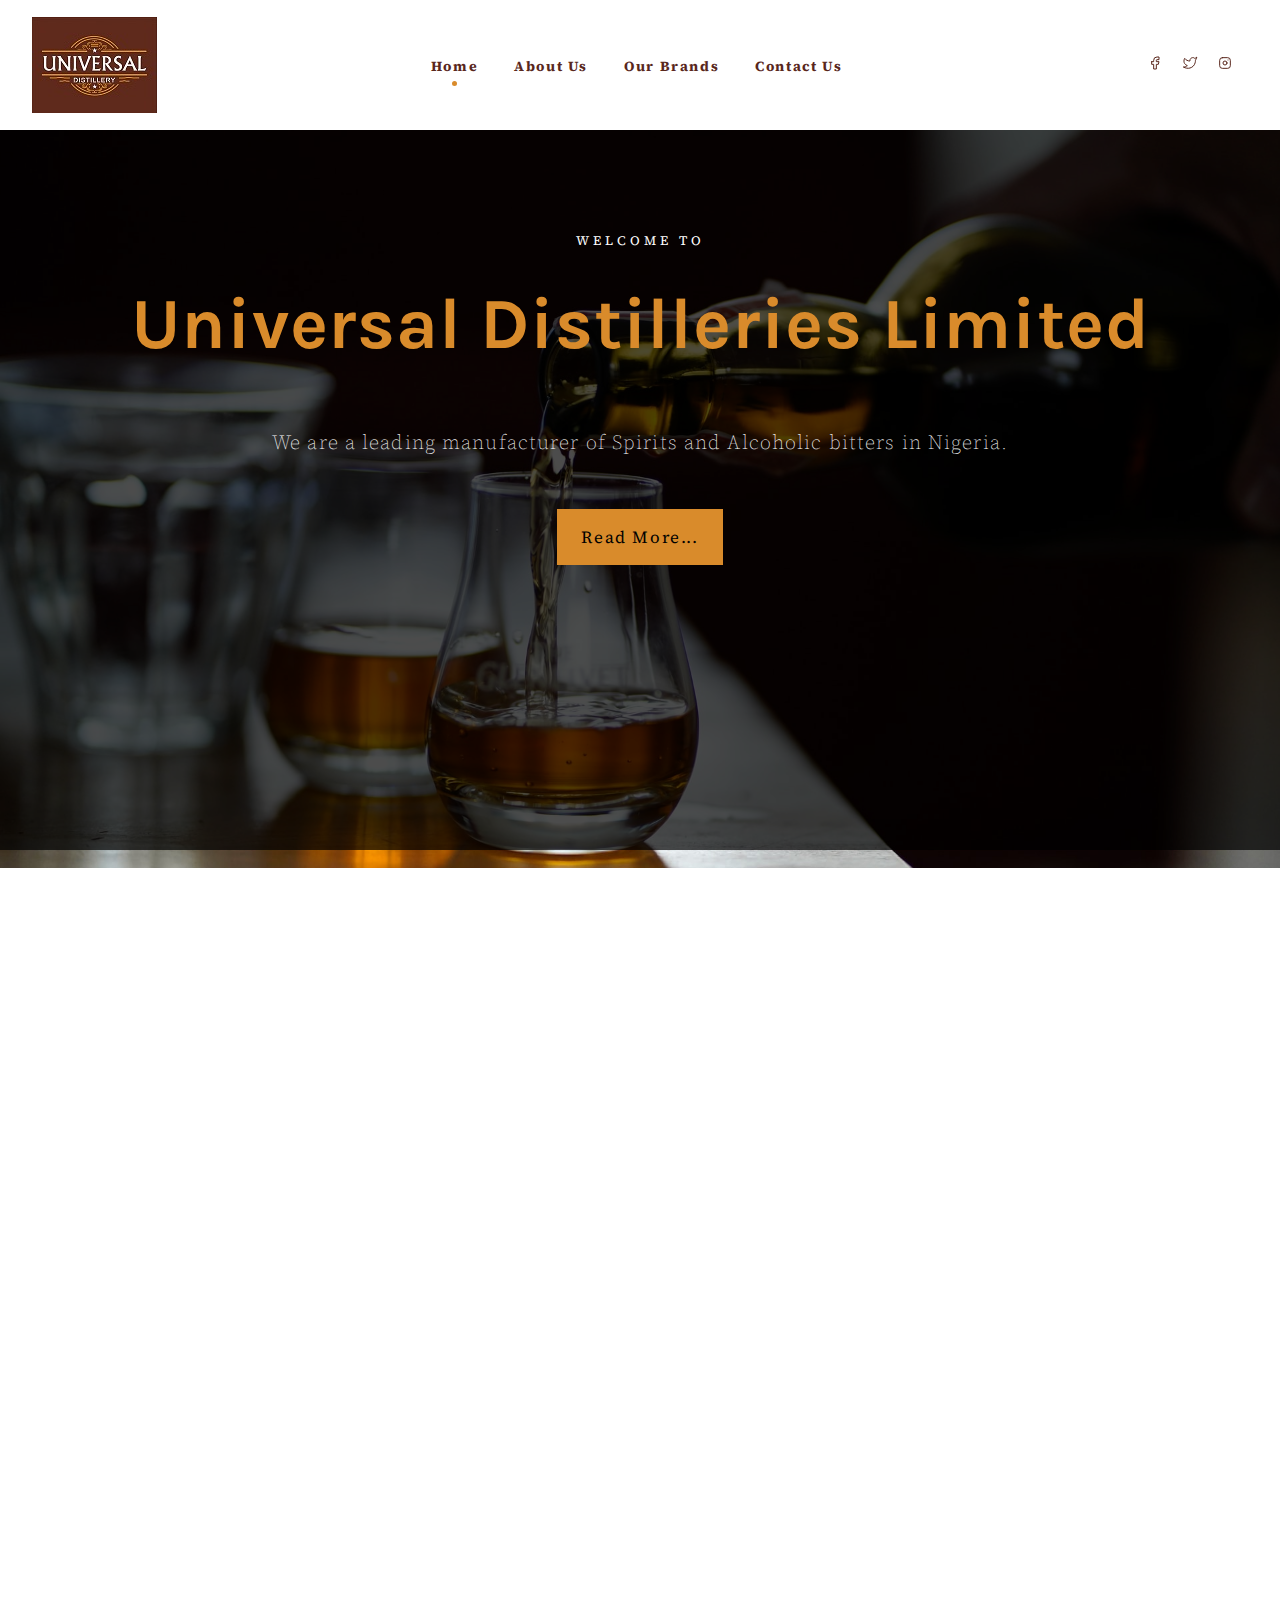
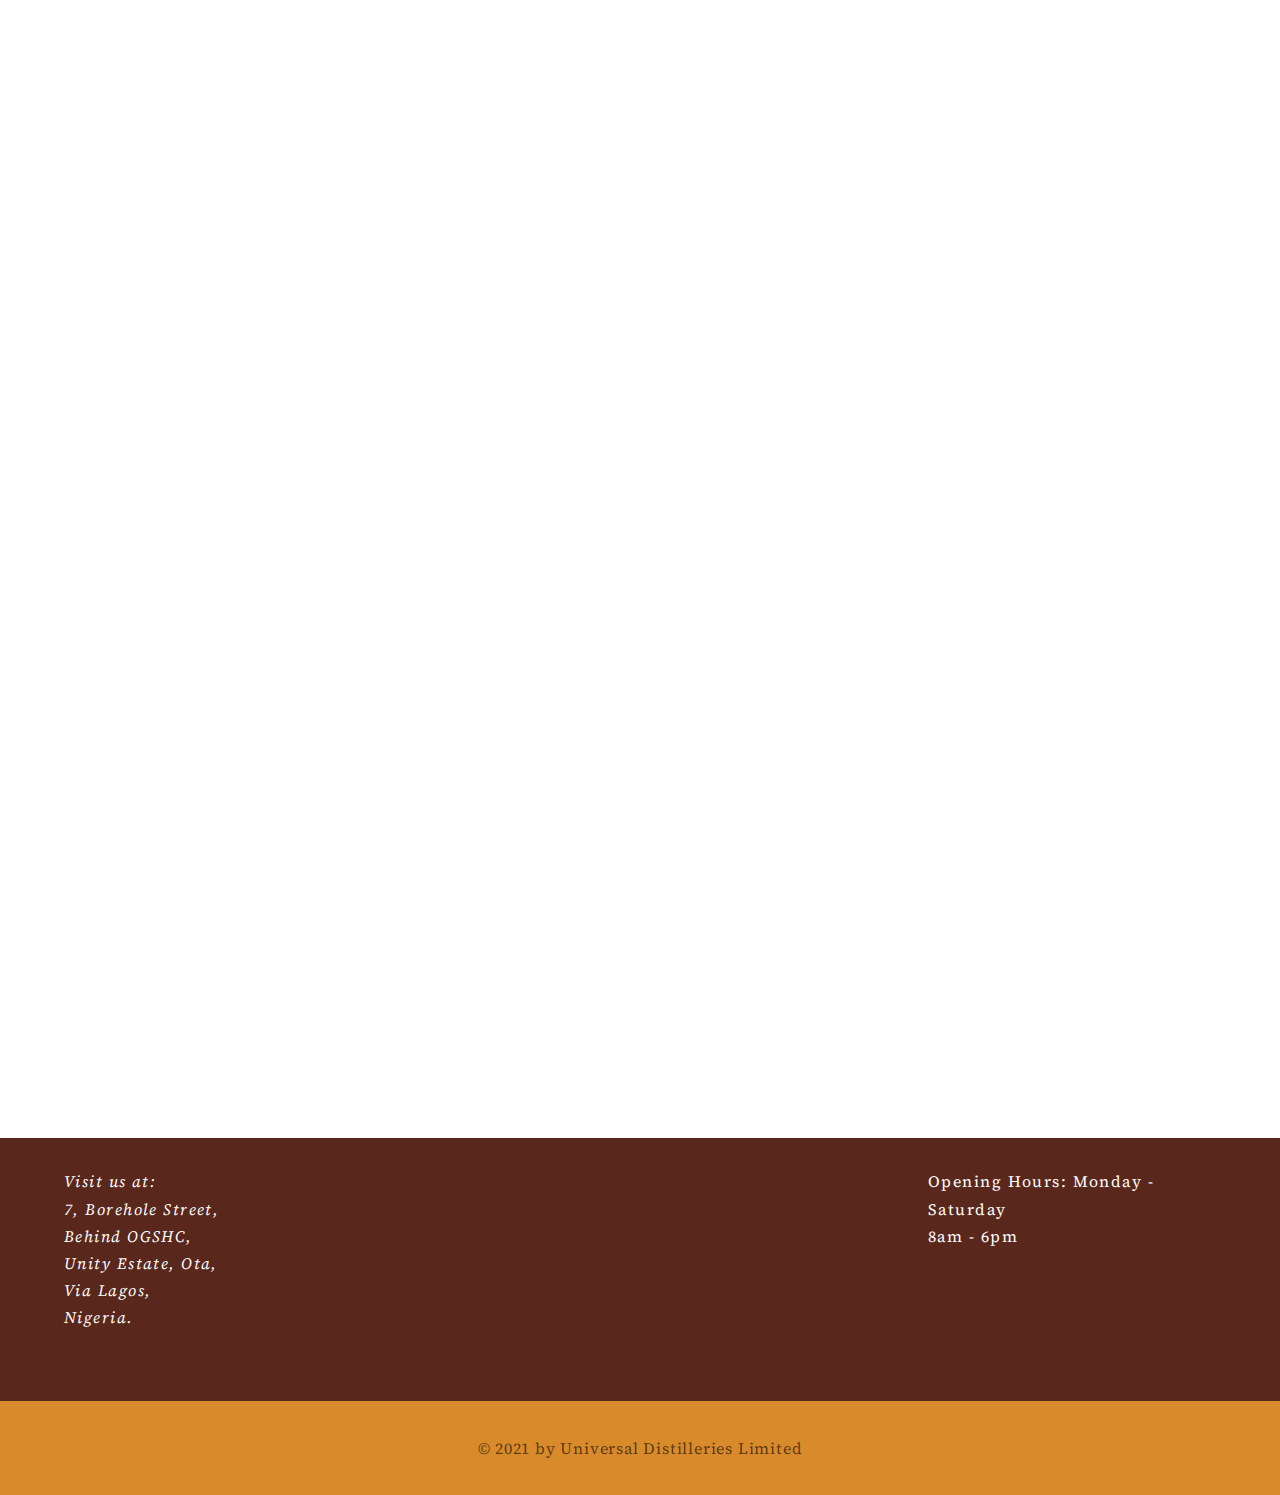
==== index.html @ ff4f5e4e "another commit" ====
<html lang="en">
<head>
	<meta charset="UTF-8">
	<meta name="viewport" content="width=device-width, maximum-scale=1.0">
	<title>Universal Distilleries</title>
	<link rel="icon" href="images/favicon.png" type="image/icon type">
	<link rel="stylesheet" href="https://unpkg.com/aos@next/dist/aos.css" />
	<link rel="stylesheet" href="css/styles.css">
</head>

<body>

	<header class="header">
    	<div class="cover">
    	</div>
   		<nav>
      
	      <a href="index.html" class="logo">
	        <img src="images/logo.jpeg" class="logo-img">
	      </a>

      
	      <div class="header-links">
	        <a href="index.html" class="current-page">Home</a>
	        <a href="about-us.html">About Us</a>
	        <a href="our-brands.html">Our Brands</a>
	        <a href="contact-us.html">Contact Us</a>
	      </div>

      <div class="social">
      	<a href="https://web.facebook.com/Universaldistill" class="social-link" target="_blank">
      		<svg xmlns="http://www.w3.org/2000/svg" class="icon icon-tabler icon-tabler-brand-facebook social-icon" width="16" height="16" viewBox="0 0 24 24" stroke-width="1.5" stroke="#59271c" fill="none" stroke-linecap="round" stroke-linejoin="round">
		  <path stroke="none" d="M0 0h24v24H0z" fill="none"/>
		  <path d="M7 10v4h3v7h4v-7h3l1 -4h-4v-2a1 1 0 0 1 1 -1h3v-4h-3a5 5 0 0 0 -5 5v2h-3" />
			</svg>
      	</a>
      	<a href="" class="social-link">
      		<svg xmlns="http://www.w3.org/2000/svg" class="icon icon-tabler icon-tabler-brand-twitter" width="16" height="16" viewBox="0 0 24 24" stroke-width="1.5" stroke="#59271c" fill="none" stroke-linecap="round" stroke-linejoin="round">
			  <path stroke="none" d="M0 0h24v24H0z" fill="none"/>
			  <path d="M22 4.01c-1 .49 -1.98 .689 -3 .99c-1.121 -1.265 -2.783 -1.335 -4.38 -.737s-2.643 2.06 -2.62 3.737v1c-3.245 .083 -6.135 -1.395 -8 -4c0 0 -4.182 7.433 4 11c-1.872 1.247 -3.739 2.088 -6 2c3.308 1.803 6.913 2.423 10.034 1.517c3.58 -1.04 6.522 -3.723 7.651 -7.742a13.84 13.84 0 0 0 .497 -3.753c-.002 -.249 1.51 -2.772 1.818 -4.013z" />
			</svg>
      	</a>
      	<a href="" class="social-link">
      		<svg xmlns="http://www.w3.org/2000/svg" class="icon icon-tabler icon-tabler-brand-instagram" width="16" height="16" viewBox="0 0 24 24" stroke-width="1.5" stroke="#59271c" fill="none" stroke-linecap="round" stroke-linejoin="round">
			  <path stroke="none" d="M0 0h24v24H0z" fill="none"/>
			  <rect x="4" y="4" width="16" height="16" rx="4" />
			  <circle cx="12" cy="12" r="3" />
			  <line x1="16.5" y1="7.5" x2="16.5" y2="7.501" />
			</svg>
      	</a>
      	<a href="" class="social-link"></a>
      </div>

      <div class="menu">
        <div class="hamburger"></div>
      </div>
  
   		 </nav>


   	 <div class="mobile-menu">
        <a href="index.html" class="mobile-links">Home</a>
        <a href="about-us.html" class="mobile-links">About Us</a>
        <a href="our-brands.html" class="mobile-links">Our Brands</a>
        <a href="contact-us.html" class="mobile-links">Contact Us</a>
    	</div>
 	</header>

	<main class="hero" data-aos="zoom-in" data-aos-offset="0" data-aos-duration="1200">
		<div class="hero-overlay">
			<p class="welcome">Welcome to</p>
			<h2 class="hero-title">Universal Distilleries Limited</h2>
			<h1 class="hero-subtitle">We are a leading manufacturer of Spirits and Alcoholic bitters in Nigeria.</h1>
			<a href="about-us.html" class=""><button class="hero-button">Read More...</button></a>

			<Div class="scroll-down" style="width: 1.5em; height: 1.5em; background-color: transparent; z-index: 80; 
            bottom: 25px; position: absolute; border-width: 0 0.25em 0.25em 0; border-style: solid; border-color: #d98b2b; animation: scrolldown 1.5s ease-in-out infinite 0.15s;">
            	
            </Div>
		</div>
	</main>


	<section class="about" data-aos="fade-up">
		<p class="about-title">About Us</p>
		<div class="about-wrapper container">
			<div class="about-image-container">
			</div>
			<div class="about-info-container">
				<p class="about-info">
					Lorem ipsum, dolor sit amet consectetur, adipisicing elit. Delectus iure numquam reiciendis adipisci repudiandae laborum blanditiis doloribus assumenda eligendi earum ea, voluptas reprehenderit ex, fugit culpa dolores cum tempore rerum!
				</p>

				<p class="about-info">
					Lorem ipsum dolor sit amet consectetur, adipisicing, elit. Facere, libero adipisci eos quod suscipit neque atque aperiam, culpa, modi laborum voluptas, eaque est dolore temporibus dolores a assumenda eligendi excepturi.
				</p>
				
			</div>
		</div>
	</section>

	<section class="products" data-aos="fade-up">
		<p class="products-title">Products and Services</p>
		<div class="product-grid container">

			<div class="grid-item">
				<div class="grid-item-image-container rafaela">
					
				</div>
				<div class="grid-item-info">
					<h3 class="product-name">Rafaela Gin</h3>
					<h4 class="product-description">
						This premium extra dry gin is an exquisite blend of well-researched flavouring ingredients. It leaves you with a taste that keeps you begging for more.
					</h4>
					<a href="our-brands.html#rafaela-card" class="view-product-link" onclick="openRafaela()">
						<button class="product-button" >Read More
							<svg xmlns="http://www.w3.org/2000/svg" class="icon icon-tabler icon-tabler-arrow-narrow-right" width="12" height="12" viewBox="0 0 24 24" stroke-width="1" stroke="#000000" fill="none" stroke-linecap="round" stroke-linejoin="round">
							 <path stroke="none" d="M0 0h24v24H0z" fill="none"/>
							 <line x1="5" y1="12" x2="19" y2="12" />
							 <line x1="15" y1="16" x2="19" y2="12" />
							 <line x1="15" y1="8" x2="19" y2="12" />
							</svg>
						</button>
					</a>
				</div>
			</div>

			<div class="grid-item">
				<div class="grid-item-image-container nice">
					
				</div>
				<div class="grid-item-info">
					<h3 class="product-name">Formular 5 Bitters</h3>
					<h4 class="product-description">Formular 5 Bitters is a rare blend of 100% herbs extract, alcohol and dimeralized water. Our customers say it leaves them with a taste that is second to none.</h4>
					<a href="our-brands.html#formular-five-card" class="view-product-link">
						<button class="product-button">
							Read More<svg xmlns="http://www.w3.org/2000/svg" class="icon icon-tabler icon-tabler-arrow-narrow-right" width="12" height="12" viewBox="0 0 24 24" stroke-width="1" stroke="#000000" fill="none" stroke-linecap="round" stroke-linejoin="round">
							 <path stroke="none" d="M0 0h24v24H0z" fill="none"/>
							 <line x1="5" y1="12" x2="19" y2="12" />
							 <line x1="15" y1="16" x2="19" y2="12" />
							  <line x1="15" y1="8" x2="19" y2="12" />
							</svg>
						</button>
					</a>
				</div>
			</div>

			<div class="grid-item">
				<div class="grid-item-image-container pointe">
				</div>
				<div class="grid-item-info">
					<h3 class="product-name">Point&eacute; Gin</h3>
					<h4 class="product-description">This premium extra dry gin is an exquisite blend of well-researched flavouring ingredients. It leaves you with a taste that keeps you begging for more.</h4>
					<a href="our-brands.html#pointe-card" class="view-product-link">
						<button class="product-button">
							Read More <svg xmlns="http://www.w3.org/2000/svg" class="icon icon-tabler icon-tabler-arrow-narrow-right" width="12" height="12" viewBox="0 0 24 24" stroke-width="1" stroke="#000000" fill="none" stroke-linecap="round" stroke-linejoin="round">
							 <path stroke="none" d="M0 0h24v24H0z" fill="none"/>
							 <line x1="5" y1="12" x2="19" y2="12" />
							 <line x1="15" y1="16" x2="19" y2="12" />
							 <line x1="15" y1="8" x2="19" y2="12" />
							</svg>
					</button>
					</a>
				</div>
			</div>

			<div class="grid-item">
				<div class="grid-item-image-container pet">
					
				</div>
				<div class="grid-item-info">
					<h3 class="product-name">PET Bottles</h3>
					<h4 class="product-description">
						This premium extra dry gin is an exquisite blend of well-researched flavouring ingredients. It leaves you with a taste that keeps you begging for more.
					</h4>
					<a href="our-brands.html#pet-card" class="view-product-link">
						<button class="product-button">
							Read More<svg xmlns="http://www.w3.org/2000/svg" class="icon icon-tabler icon-tabler-arrow-narrow-right" width="12" height="12" viewBox="0 0 24 24" stroke-width="1" stroke="#000000" fill="none" stroke-linecap="round" stroke-linejoin="round">
							  <path stroke="none" d="M0 0h24v24H0z" fill="none"/>
							  <line x1="5" y1="12" x2="19" y2="12" />
							  <line x1="15" y1="16" x2="19" y2="12" />
							  <line x1="15" y1="8" x2="19" y2="12" />
							</svg>
						</button>
					</a>
				</div>
			</div>

		</div>
	</section>

	<footer class="footer container">
		<address>
			Visit us at: <br>
			7, Borehole Street, <br>
			Behind OGSHC,<br>
			Unity Estate, Ota, <br>
			Via Lagos, <br>
			Nigeria.
		</address>

		<div class="time">
			<p class="opening-hours">Opening Hours: Monday - Saturday <br> 8am - 6pm</p>
		</div>
	</footer>

	<div class="copyright">
		<p>&copy; 2021 by Universal Distilleries Limited</p>
	</div>

	<svg xmlns="http://www.w3.org/2000/svg" onclick="topFunction()" id="myBtn" title="Go to top" class="icon icon-tabler  icon-tabler-arrow-up-circle top" width="44" height="44" viewBox="0 0 24 24" stroke-width="1.5" stroke="currentColor" fill="none" stroke-linecap="round" stroke-linejoin="round">
	  <path stroke="none" d="M0 0h24v24H0z" fill="none"/>
	  <circle cx="12" cy="12" r="9" />
	  <line x1="12" y1="8" x2="8" y2="12" />
	  <line x1="12" y1="8" x2="12" y2="16" />
	  <line x1="16" y1="12" x2="12" y2="8" />
	</svg>
	


	<script src="scripts/index.js"></script>
	<script src="https://unpkg.com/aos@next/dist/aos.js"></script>
  <script>
    AOS.init({
    	offset: 350,
    	duration: 800,
    	easing: "ease-in-out"
    });
  </script>
</body>
</html>
---- css/styles.css ----
@import url('https://fonts.googleapis.com/css2?family=Karla:wght@400;500;600;700&family=Source+Serif+Pro:wght@300;400&display=swap');

body{
	margin: 0;
	padding: 0;
	box-sizing: border-box;
	font-family: 'Source Serif Pro', serif;
	font-size: 16px;
}

html {
  scroll-behavior: smooth;
}

a{
	text-decoration: none;
}

img{
	display: block;
	width: 100%;
}

.container{
	width: 90%;
	margin: auto;
}

/** HEADER  **/

nav{
	background-color: hsl(0, 0%, 100%);
	padding: 1.0625rem 2rem;
	display: flex;
	justify-content: space-between;
	align-items: center;
	position: relative;
	font-family: 'Source Serif Pro', serif;
	top: 0;
	left: 0;
	right: 0;
}

.current-page{
	position: relative;
}

.current-page::after{
	content: '';
	position: absolute;
	width: 5px;
	height: 5px;
	background-color: #d98b2b;
	border-radius: 50%;
	left: 0;
	right: 0;
	bottom: 0;
	top: 0;
	margin: auto;
	transform: translateY(12px);
}

.social{
	display: none;
}

.social-link{
	margin-left: 0.9375rem;
	transition: all 300ms ease-in-out;
}

.social-link:hover{
	opacity: 0.7;
}

.social-icon:hover{
	transform: scale(1.05);
}

.menu{
	display: block;
}


.hamburger{
	width: 2.1666rem;
	height: 0.125rem;
	position: relative;
	margin: 0;
	background-color: #59271c;
	transition: 400ms ease-in-out;
}

.hamburger::before{
	content: "";
	width: 2.1666rem;
	height: 0.125rem;
	position: absolute;
	background-color: #59271c;
	transform: translateY(-0.4375rem);
	transition: 400ms ease-in-out;
}

.hamburger::after{
	content: "";
	width: 2.1666rem;
	height: 0.125rem;
	position: absolute;
	background-color: #59271c;
	transform: translateY(0.4375rem);
	transition: 400ms ease-in-out;
}

.header-links{
	display: none;
}

.cta-link{
	display: none;
}

.header-links a{
	font-size: 0.875rem;
	font-weight: 700;
	color:  #59271c;
	letter-spacing: 0.1rem;
	margin: 0 1rem;
	position: relative;
	padding-bottom: 0.625rem;
	transition: all 300ms ease-in-out;
}

.mobile-links{
	padding: 2.5rem 0;
	font-size: 0.875rem; 
	color: #59271c;
	letter-spacing: 0.08rem;
}


.header-links a:first-child{
	margin-left: 0;
}

.header-links a:hover {
	opacity: 0.7;
}


.header.open .hamburger{
	background-color: transparent;
}

.header.open .hamburger::before{
	transform: rotate(45deg);
	opacity: 1;
}

.header.open .hamburger::after{
	transform: rotate(-45deg);
	opacity: 1;
}

.cover{
	background-image: linear-gradient(#d98b2b, transparent);
	position:fixed;
	top: 0;
	left: 0;
	bottom: 0;
	right: 0;
	opacity: 0;
	visibility: hidden;
}

.mobile-menu{
	display: flex;
	flex-direction: column;
	align-items: center;
	justify-content: center;
	border-radius: 0.25rem;
	font-weight: 700;
	margin-top: 3.125rem;
	padding-top: 1.25rem;
	padding-bottom: 1.25rem;
	background-color: hsl(0, 0%, 100%);
	position: absolute;
	left: 1.5rem;
	right: 1.5rem;
	z-index: 100;
	visibility: hidden;
	height: 65vh;
	bottom: 3.125rem;
}

.show{
	visibility: hidden;
}


/*Hero Section*/
.hero{
	min-height: 80vh;
	background-image: url('../images/hero.jpg');
	background-position: center;
	background-size: cover;
	background-repeat: no-repeat;
}

.hero-overlay{
	min-height: 80vh;
	background-color: rgba(0,0,0,0.7);
	padding: 3.125rem 5% 1.975rem 5%;
	text-align: center;
}

.welcome{
	color: #ffffff;
	font-size: 0.8125rem;
	text-transform: uppercase;
	letter-spacing: 0.25rem;
	margin-top: 1.875rem;
}

.hero-title{
	color: #d98b2b;
	font-family: 'Karla', sans-serif;
	font-size: 2.8125rem;
	letter-spacing: 0.05rem;
	line-height: 1.4;
	margin: 1.5625rem 0 2.1875rem 0;
}

.hero-subtitle{
	color: #ffffff;
	font-size: 1.25rem;
	font-weight: 200;
	letter-spacing: 0.07rem;
	line-height: 1.7;
	margin-bottom: 0;
	margin: 3.125rem 0px 50px 0px;
}

.hero-button{
	border: none;
	padding: 1rem 1.5rem;
	color: #000000;
	background-color: #d98b2b;
	font-size: 1.0625rem;
	letter-spacing: 0.1rem;
	cursor: pointer;
	font-family: 'Source Serif Pro', serif;
	transition: all 400ms ease-in-out;
}

.hero-button:hover{
	border-radius: 1.5625rem;
}

.scroll-down{
  left: 47%;
  top: 99%;
  transform: translateY(0%) rotate(45deg);
  opacity: 0;
}


/*About Section*/

.about-title{
	text-align: center;
	position: relative;
	margin: 6.25rem 0 5rem 0;
	font-family: 'Karla', sans-serif;
	font-size: 2.1875rem;
	font-weight: 700;
	letter-spacing: 0.06rem;
	color: #59271c;
}

.about-title::after{
	content: '';
	position: absolute;
	left: 0;
	right: 0;
	top: 0;
	bottom: 0;
	width: 4.375rem;
	height: 0.3125rem;
	background-color: #d98b2b;
	transform: translateY(2.5rem);
	margin: auto;

}

.about-info-container{
	padding: 0 0 1.875rem 0px;
	line-height: 1.3rem;
}

.about-info{
	line-height: 1.6;
	font-size: 1.0625rem;
	text-align: justify;
	text-justify: inter-word;
	letter-spacing: 0.06rem;
	text-align: left;
}

/* Products and Services Section*/
.grid-item{
	margin-bottom: 3.125rem;
	cursor: pointer;
	transition: all 300ms ease-in-out;
}

.grid-item-image-container{
	height: 18.75rem;
}

.rafaela{
	background-image: url('../images/rafaela.jpg');
	background-position: top;
	background-repeat: no-repeat;
	background-size: cover;
}

.nice{
	background-image: url('../images/nice.jpg');
	background-position: top;
	background-repeat: no-repeat;
	background-size: cover;
}

.pointe{
	background-image: url('../images/pointe.jpg');
	background-position: top;
	background-repeat: no-repeat;
	background-size: cover;
}

.pet{
	background-image: url('../images/pet-bottle.jpg');
	background-position: top;
	background-repeat: no-repeat;
	background-size: cover;
}

.grid-item-info{
	border: 1px solid grey;
	padding: 1.375rem 1.375rem 2.5rem 1.375rem;
	border-radius: 0px 0px 0.3125rem 0.3125rem;
}

.products-title{
	text-align: center;
	position: relative;
	font-size: 0.625rem;
	margin: 2.5rem 0px 3.75rem 0px;
	font-family: 'Karla', sans-serif;
	font-size: 2.125rem;
	font-weight: 700;
	letter-spacing: 0.04rem;
	color: #59271c;
}

.products-title::after{
	content: '';
	position: absolute;
	left: 0;
	right: 0;
	top: 0;
	bottom: 0;
	width: 8.125rem;
	height: 5px;
	background-color: #d98b2b;
	transform: translateY(2.5rem);
	margin: auto;

}

.product-name{
	font-size: 1.9166rem;
	letter-spacing: 0.09rem;
	color: #59271c;
}

.product-description{
	font-weight: 400;
	text-align: justify;
	line-height: 2;
	letter-spacing: 0.05rem;
	margin-bottom: 1.875rem;
}

.product-button{
	background-color: #d98b2b;
	border: none;
	cursor: pointer;
	padding: 1rem 1.5rem;
	letter-spacing: 0.05rem;
	font-size: 1.0625rem;
	font-family: 'Source Serif Pro', serif;
	transition: all 400ms ease-in-out;
}

.product-button:hover{
	border-radius: 3.125rem;
}

/* Footer Section*/
.footer{
	background-color: #59271c;
	color: #ffffff;
	padding: 1.875rem 5% 1.875rem 5%;
}

address{
	line-height: 1.7;
	letter-spacing: 0.09rem;
	margin-bottom: 2.5rem;
}

.opening-hours{
	line-height: 1.7;
	letter-spacing: 0.09rem;
}

.copyright{
	padding: 1.25rem 5% 1.25rem 5%;
	text-align: center;
	background-color: #d98b2b;
	color: #00000099;
	letter-spacing: 0.05rem;
}


/* About Us Page*/

.about-us-container,
.our-brands-container{
	margin: 3.125rem 0px 6.25rem 0px;
}

.content{
	display: none;
	padding: 1.875rem 0px;
	width: 75%;
	margin: auto;
	line-height: 1.5;
	letter-spacing: 0.05rem;
	text-align: justify;
	transition: all 200ms ease-in-out;
}

.display-image{
	width: 75%;
	margin: auto;
}

.collapsible{
	display: block;
	border: none;
	outline: none;
	cursor: pointer;
	padding: 1.25rem;
	width: 75%;
	margin: auto;
	border-radius: 0.1875rem;
	background-color: #59271c;
	color: #ffffff;
	font-family: 'Karla', sans-serif;
	font-size: 1.1.25rem;
	letter-spacing: 0.08rem;
	margin-bottom: 0.1875rem;
	transition: all 200ms ease-in-out;
}

/* Our Brands page*/

.product-wrapper{
	display: flex;
	justify-content: space-between;
	align-items: flex-start;
}

.product-nav{
	background-color: #59271c;
	border-radius: 0.25rem;
	width: 25%;
	margin-bottom: 5rem;
}

.product-card-image{
	margin: auto;
}

.products-display{
	width: 65%;
	padding: 0 12.5rem 0 9.365rem;
}

.product-link{
	display: block;
	padding: 1.5625rem;
	color: #ffffff;
	border-bottom: 0.0625rem solid #ffffff;
	transition: all 400ms ease-in-out;
}

.product-link:hover{
	color: #d98b2b;
}

#pointe-card,
#formular-five-card,
#rafaela-big-card,
#nice-card,
#pet-card{
	display: none;
}

/*Contact Us Page*/
.contact-hero{
	background-image: url('../images/contact-hero.jpg');
	background-position: right;
	background-size: cover;
	height: 61vh;
	text-align: center;
}

.contact-us-overlay{
	height: 52vh;
	background-color: rgba(0,0,0,0.7);
	color: #ffffff;
	padding: 64px 0 0 0;
}

.contact-title{
	font-size: 3.75rem;
	margin-bottom: 1.25rem;
	letter-spacing: 0.05rem;
	color: #d98b2b;
}

.contact-subtitle{
	font-size: 1.125rem;
	letter-spacing: 0.06rem;
	line-height: 1.5;
}

.contact-grid-item{
	width: 70%;
	margin: auto;
	background-color: #59271c;
	border-radius: 0.375rem;
	color: #ffffff;
	text-align: center;
	line-height: 1.7;
	letter-spacing: 0.09rem;
	font-size: 1.125rem;
	padding: 1.875rem;
	margin-top: -6.25rem;
	margin-bottom: 2.5rem;
}

.grid-info{
	margin: 1.875rem 0.9375rem 1.875rem 0.9375rem;
	font-size: 1.1875rem;
}

.call-us{
	color: #d98b2b;
	text-decoration: underline;
	font-size: 1.1875rem;
}


/* Media Query*/
@media (min-width: 60rem){
	.header-links{
		display: block;
	}

	.social{
		display: block;
	}

	.menu{
		display: none;
	}

	.hero{
		min-height: 82vh;
	}

	.hero-overlay{
		min-height: 72vh;
		padding: 4.5rem 0px 0px 0px;
	}

	.hero-title{
		font-size: 4.5rem;
	}

	.scroll-down{
	  left: 49.1%;
	  top: 90%;
	  transform: translateY(0%) rotate(45deg);
	  opacity: 0;
	}

	.no-scroll{
	overflow-y: hidden;
	}

	.about-wrapper{
		width: 65%;
		margin: 6.25rem auto 6.875rem auto;
		display: grid;
		grid-template-columns: 1fr 1fr;
		grid-column-gap: 3.125rem;
		justify-content: center;
	}

	.about-image-container{
		height: 26.25rem;
		background-image: url('../images/about-us.jpg');
		background-position: 20%;
		background-repeat: no-repeat;
		background-size: cover;
	}

	.about-info-container{
		padding: 0;
	}

	.products{
		padding-bottom: 6.25rem;
	}
	.product-grid{
		margin-top: 6.875rem;
		display: grid;
		grid-template-columns: repeat(4,1fr);
		grid-template-rows: 1fr;
		grid-column-gap: 1.5625rem;
	}
	.grid-item{
		margin-bottom: 1.875rem;
	}
	footer{
		padding-top: 3.125rem;
		display: grid;
		grid-template-columns: 3fr 1fr;
		justify-content: center;
	}
	.opening-hours{
		margin-top: 0px;
	}
	.contact-grid-item{
		width: 30%;
		margin: auto;
		margin-top: -6.25rem;
		margin-bottom: 6.25rem;
	}
	.call-us:hover{
		opacity: 0.7;
	}
	.product-card-image{
		width: 37.5rem;
	}

}

@keyframes fade-in {
	from{
		visibility: hidden;
		opacity: 0;
	}

	to{
		visibility: visible;
		opacity: 1;
	}
}

@keyframes fade-out {
	from{
		visibility: visible;
		opacity: 1;
	}

	to{
		visibility: hidden;
		opacity: 0;
	}
}

#myBtn {
  display: none; 
  position: fixed; 
  bottom: 1.25rem; 
  right: 0px;
  z-index: 100; 
  cursor: pointer; 
}

#myBtn:hover {
 opacity: 0.8;
}

.fade-in{
	animation: fade-in 300ms forwards ease-in-out;
}

.fade-out{
	animation: fade-out 300ms forwards ease-in-out;
}

@keyframes scrolldown {
            0%{
                transform: translateY(20%) rotate(45deg);
                opacity: 0.7;
            }
            50%{
                transform: translateY(0%) rotate(45deg);
                opacity: 0.2;
            }
            100%{
                transform: translateY(20%) rotate(45deg);
                opacity: 0.7;
            }
        }
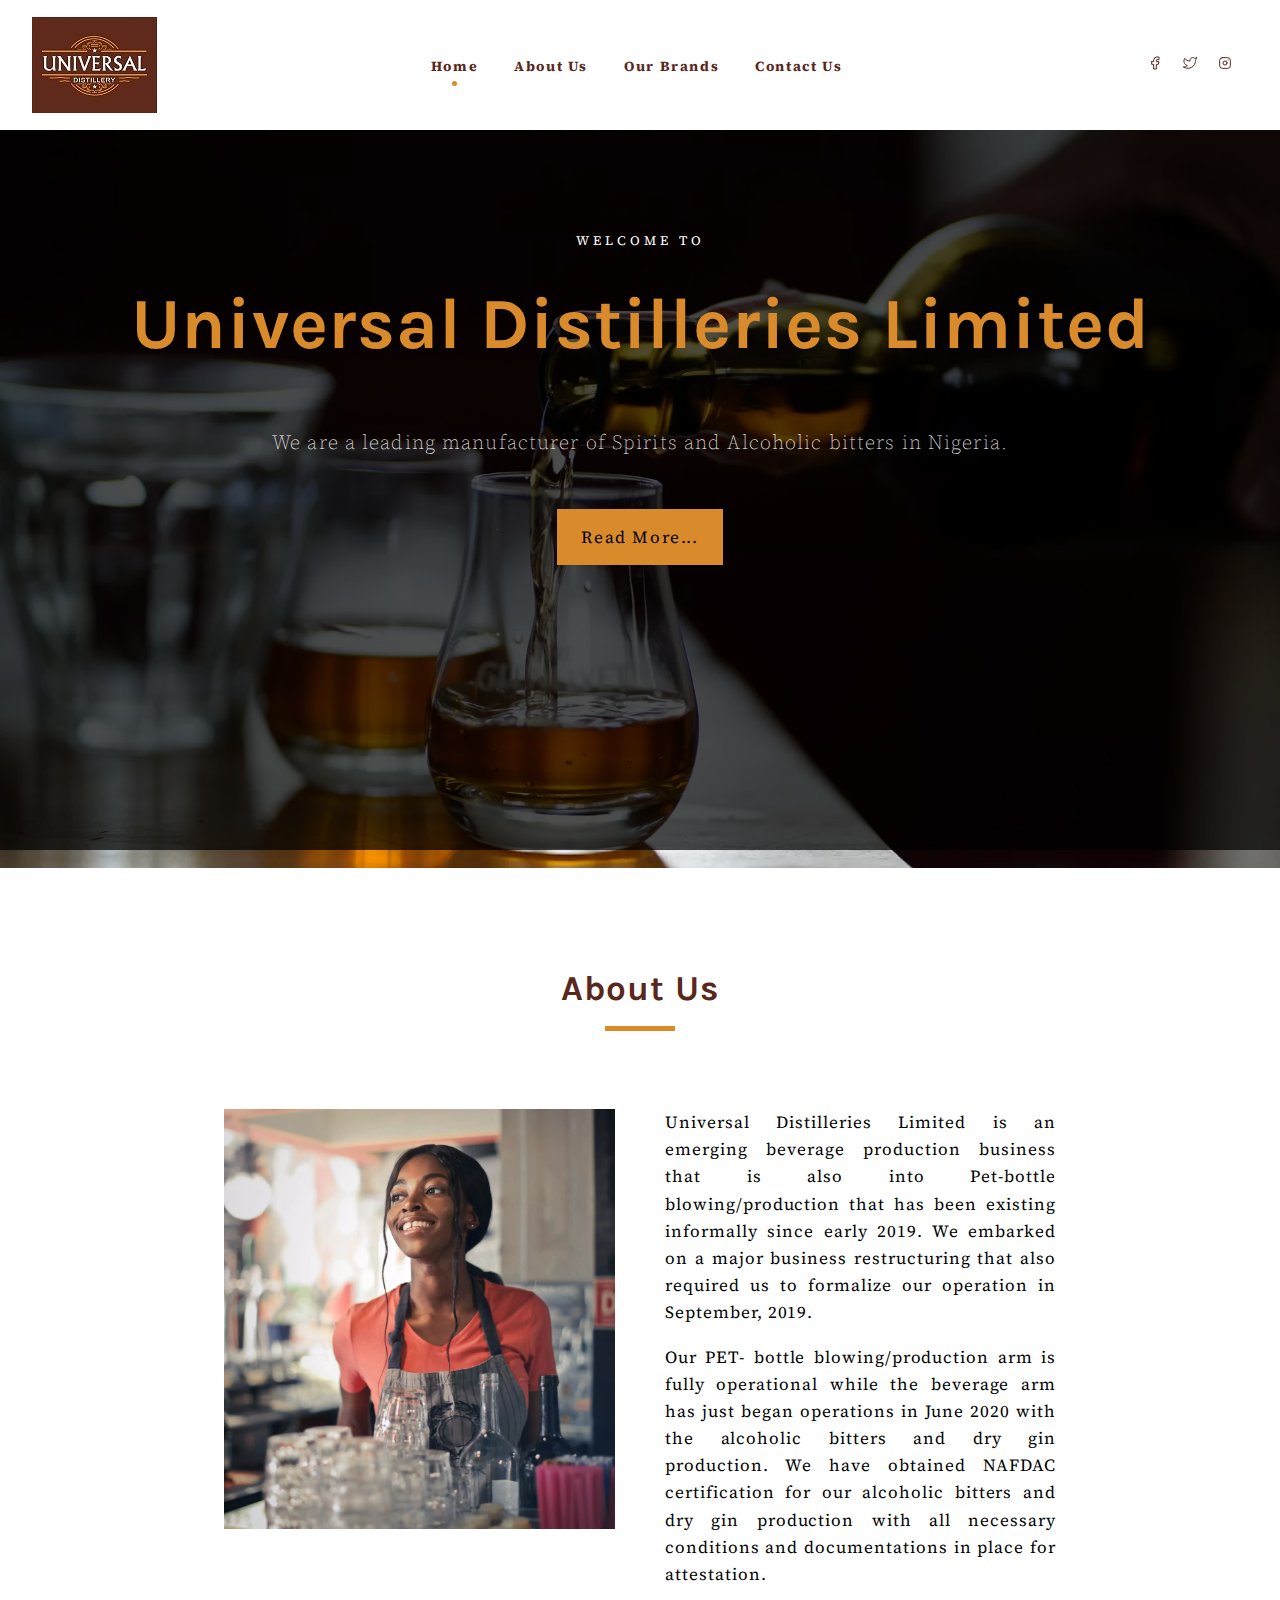
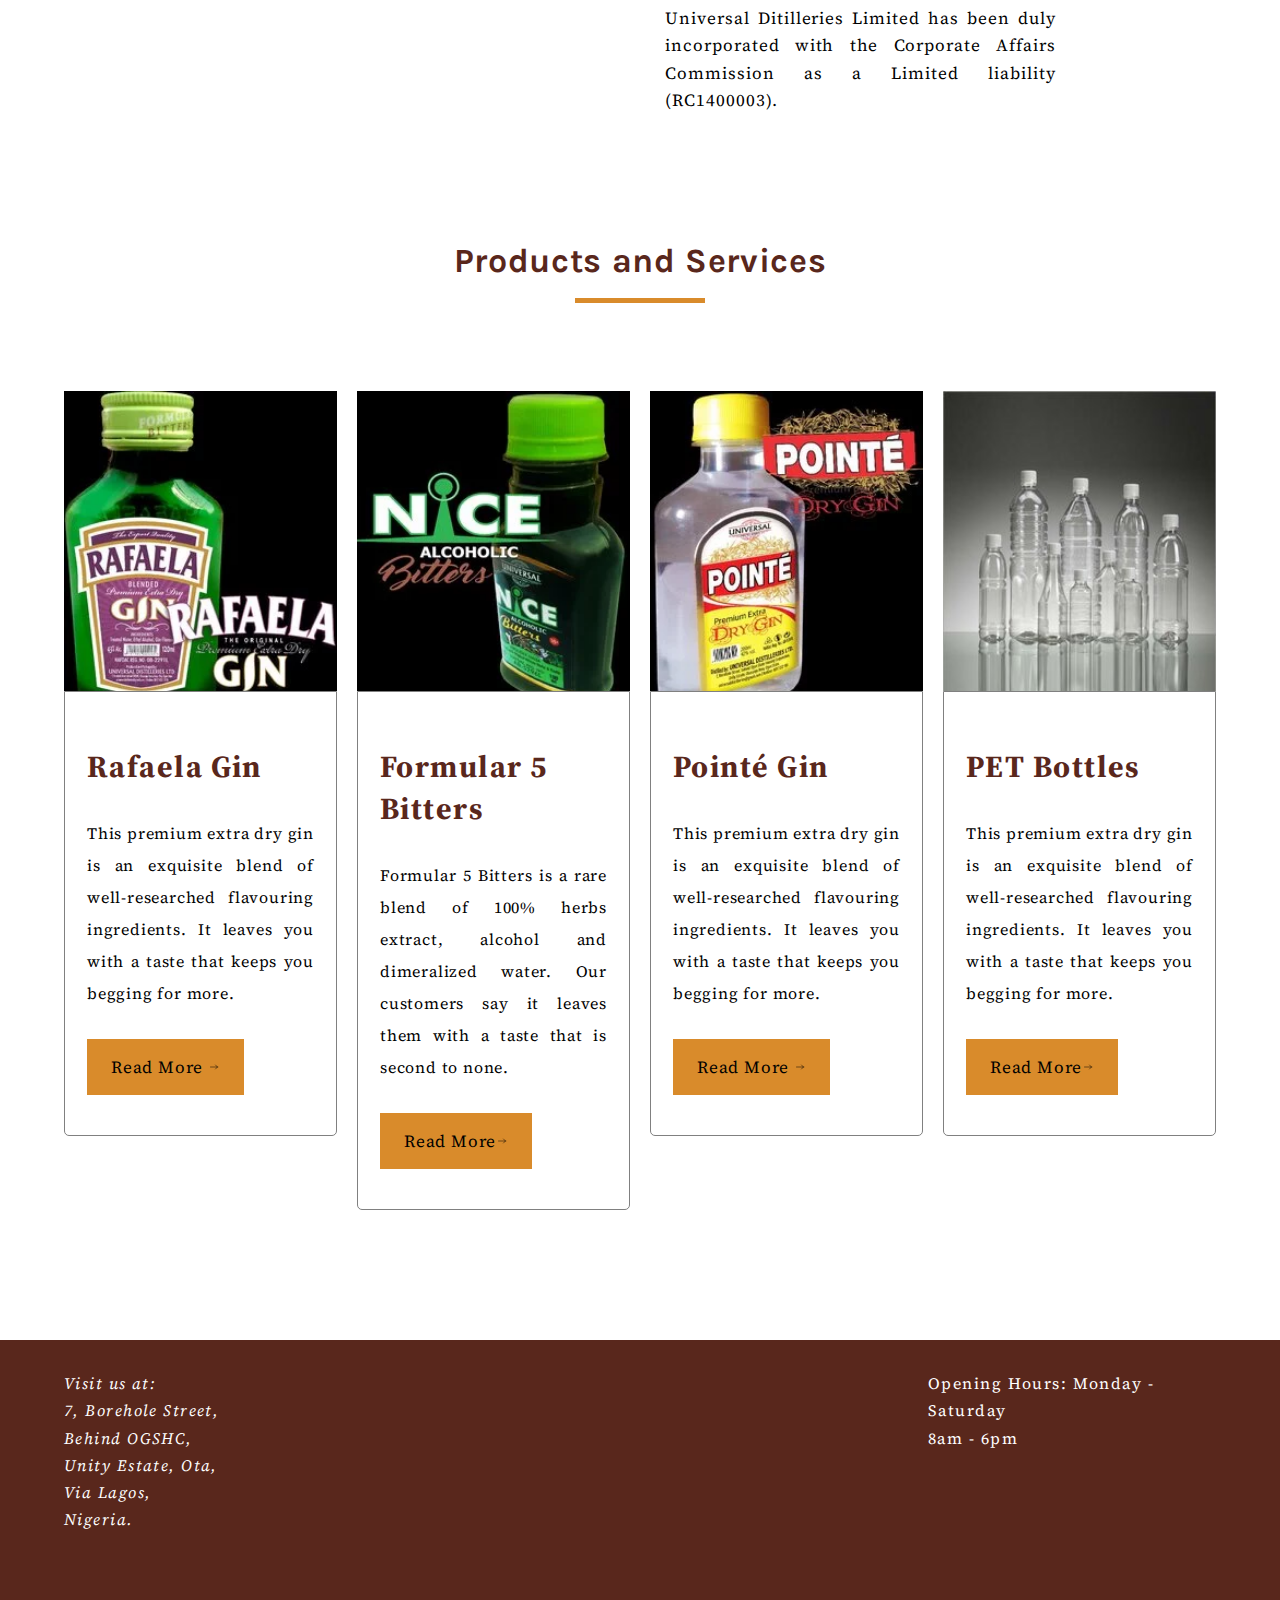
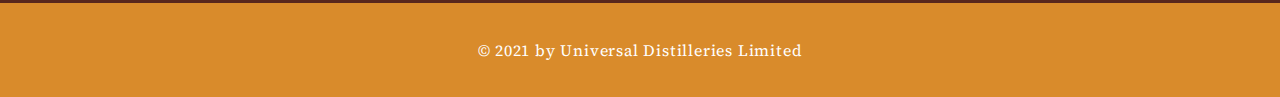
==== commit 5c81f42e: "new commit" ====
--- a/index.html
+++ b/index.html
@@ -1,10 +1,11 @@
+<!DOCTYPE html>
 <html lang="en">
 <head>
 	<meta charset="UTF-8">
-	<meta name="viewport" content="width=device-width, maximum-scale=1.0">
+	<meta name="viewport" content="width=device-width, maximum-scale=5.0">
+	<meta name="description" content="The offficial website Universal Distilleries Limited, an emerging beverage production business that is also into Pet-bottle blowing/production that has been existing since early 2019. ">
 	<title>Universal Distilleries</title>
-	<link rel="icon" href="images/favicon.png" type="image/icon type">
-	<link rel="stylesheet" href="https://unpkg.com/aos@next/dist/aos.css" />
+	<link rel="icon" href="images/favicon.webp" type="image/icon type">
 	<link rel="stylesheet" href="css/styles.css">
 </head>
 
@@ -16,7 +17,7 @@
    		<nav>
       
 	      <a href="index.html" class="logo">
-	        <img src="images/logo.jpeg" class="logo-img">
+	        <img src="images/logo.webp" class="logo-img" alt="universal distilleries logo">
 	      </a>
 
       
@@ -28,7 +29,7 @@
 	      </div>
 
       <div class="social">
-      	<a href="https://web.facebook.com/Universaldistill" class="social-link" target="_blank">
+      	<a href="https://web.facebook.com/Universaldistill" class="social-link" target="_blank" rel="noopener">
       		<svg xmlns="http://www.w3.org/2000/svg" class="icon icon-tabler icon-tabler-brand-facebook social-icon" width="16" height="16" viewBox="0 0 24 24" stroke-width="1.5" stroke="#59271c" fill="none" stroke-linecap="round" stroke-linejoin="round">
 		  <path stroke="none" d="M0 0h24v24H0z" fill="none"/>
 		  <path d="M7 10v4h3v7h4v-7h3l1 -4h-4v-2a1 1 0 0 1 1 -1h3v-4h-3a5 5 0 0 0 -5 5v2h-3" />
@@ -66,7 +67,7 @@
     	</div>
  	</header>
 
-	<main class="hero" data-aos="zoom-in" data-aos-offset="0" data-aos-duration="1200">
+	<main class="hero">
 		<div class="hero-overlay">
 			<p class="welcome">Welcome to</p>
 			<h2 class="hero-title">Universal Distilleries Limited</h2>
@@ -81,18 +82,22 @@
 	</main>
 
 
-	<section class="about" data-aos="fade-up">
+	<section class="about">
 		<p class="about-title">About Us</p>
 		<div class="about-wrapper container">
 			<div class="about-image-container">
 			</div>
 			<div class="about-info-container">
 				<p class="about-info">
-					Lorem ipsum, dolor sit amet consectetur, adipisicing elit. Delectus iure numquam reiciendis adipisci repudiandae laborum blanditiis doloribus assumenda eligendi earum ea, voluptas reprehenderit ex, fugit culpa dolores cum tempore rerum!
+					Universal Distilleries Limited is an emerging beverage production business that is also into Pet-bottle blowing/production that has been existing informally since early 2019. We embarked on a major business restructuring that also required us to formalize our operation in September, 2019.
 				</p>
 
 				<p class="about-info">
-					Lorem ipsum dolor sit amet consectetur, adipisicing, elit. Facere, libero adipisci eos quod suscipit neque atque aperiam, culpa, modi laborum voluptas, eaque est dolore temporibus dolores a assumenda eligendi excepturi.
+					Our PET- bottle blowing/production arm is fully operational while the beverage arm has just began operations in June 2020 with the alcoholic bitters and dry gin production. We have obtained NAFDAC certification for our alcoholic bitters and dry gin production with all necessary conditions and documentations in place for attestation.
+				</p>
+
+				<p class="about-info">
+					Universal Ditilleries Limited has been duly incorporated with the Corporate Affairs Commission as a Limited liability (RC1400003).
 				</p>
 				
 			</div>
@@ -109,9 +114,9 @@
 				</div>
 				<div class="grid-item-info">
 					<h3 class="product-name">Rafaela Gin</h3>
-					<h4 class="product-description">
+					<p class="product-description">
 						This premium extra dry gin is an exquisite blend of well-researched flavouring ingredients. It leaves you with a taste that keeps you begging for more.
-					</h4>
+					</p>
 					<a href="our-brands.html#rafaela-card" class="view-product-link" onclick="openRafaela()">
 						<button class="product-button" >Read More
 							<svg xmlns="http://www.w3.org/2000/svg" class="icon icon-tabler icon-tabler-arrow-narrow-right" width="12" height="12" viewBox="0 0 24 24" stroke-width="1" stroke="#000000" fill="none" stroke-linecap="round" stroke-linejoin="round">
@@ -131,7 +136,7 @@
 				</div>
 				<div class="grid-item-info">
 					<h3 class="product-name">Formular 5 Bitters</h3>
-					<h4 class="product-description">Formular 5 Bitters is a rare blend of 100% herbs extract, alcohol and dimeralized water. Our customers say it leaves them with a taste that is second to none.</h4>
+					<p class="product-description">Formular 5 Bitters is a rare blend of 100% herbs extract, alcohol and dimeralized water. Our customers say it leaves them with a taste that is second to none.</p>
 					<a href="our-brands.html#formular-five-card" class="view-product-link">
 						<button class="product-button">
 							Read More<svg xmlns="http://www.w3.org/2000/svg" class="icon icon-tabler icon-tabler-arrow-narrow-right" width="12" height="12" viewBox="0 0 24 24" stroke-width="1" stroke="#000000" fill="none" stroke-linecap="round" stroke-linejoin="round">
@@ -150,7 +155,7 @@
 				</div>
 				<div class="grid-item-info">
 					<h3 class="product-name">Point&eacute; Gin</h3>
-					<h4 class="product-description">This premium extra dry gin is an exquisite blend of well-researched flavouring ingredients. It leaves you with a taste that keeps you begging for more.</h4>
+					<p class="product-description">This premium extra dry gin is an exquisite blend of well-researched flavouring ingredients. It leaves you with a taste that keeps you begging for more.</p>
 					<a href="our-brands.html#pointe-card" class="view-product-link">
 						<button class="product-button">
 							Read More <svg xmlns="http://www.w3.org/2000/svg" class="icon icon-tabler icon-tabler-arrow-narrow-right" width="12" height="12" viewBox="0 0 24 24" stroke-width="1" stroke="#000000" fill="none" stroke-linecap="round" stroke-linejoin="round">
@@ -170,9 +175,9 @@
 				</div>
 				<div class="grid-item-info">
 					<h3 class="product-name">PET Bottles</h3>
-					<h4 class="product-description">
+					<p class="product-description">
 						This premium extra dry gin is an exquisite blend of well-researched flavouring ingredients. It leaves you with a taste that keeps you begging for more.
-					</h4>
+					</p>
 					<a href="our-brands.html#pet-card" class="view-product-link">
 						<button class="product-button">
 							Read More<svg xmlns="http://www.w3.org/2000/svg" class="icon icon-tabler icon-tabler-arrow-narrow-right" width="12" height="12" viewBox="0 0 24 24" stroke-width="1" stroke="#000000" fill="none" stroke-linecap="round" stroke-linejoin="round">
@@ -205,7 +210,7 @@
 	</footer>
 
 	<div class="copyright">
-		<p>&copy; 2021 by Universal Distilleries Limited</p>
+		<p class="copyright-text">&copy; 2021 by Universal Distilleries Limited</p>
 	</div>
 
 	<svg xmlns="http://www.w3.org/2000/svg" onclick="topFunction()" id="myBtn" title="Go to top" class="icon icon-tabler  icon-tabler-arrow-up-circle top" width="44" height="44" viewBox="0 0 24 24" stroke-width="1.5" stroke="currentColor" fill="none" stroke-linecap="round" stroke-linejoin="round">
@@ -219,13 +224,5 @@
 
 
 	<script src="scripts/index.js"></script>
-	<script src="https://unpkg.com/aos@next/dist/aos.js"></script>
-  <script>
-    AOS.init({
-    	offset: 350,
-    	duration: 800,
-    	easing: "ease-in-out"
-    });
-  </script>
 </body>
 </html>--- a/css/styles.css
+++ b/css/styles.css
@@ -6,9 +6,10 @@
 	box-sizing: border-box;
 	font-family: 'Source Serif Pro', serif;
 	font-size: 16px;
-}
-
-html {
+	overflow-x: hidden;
+}
+
+html:focus-within {
   scroll-behavior: smooth;
 }
 
@@ -19,6 +20,11 @@
 img{
 	display: block;
 	width: 100%;
+}
+
+.logo-img{
+	width: 125px;
+	height: 96px;
 }
 
 .container{
@@ -200,7 +206,7 @@
 /*Hero Section*/
 .hero{
 	min-height: 80vh;
-	background-image: url('../images/hero.jpg');
+	background-image: url('../images/hero.webp');
 	background-position: center;
 	background-size: cover;
 	background-repeat: no-repeat;
@@ -298,19 +304,18 @@
 }
 
 .about-info{
+	margin-top: 0;
 	line-height: 1.6;
 	font-size: 1.0625rem;
 	text-align: justify;
 	text-justify: inter-word;
 	letter-spacing: 0.06rem;
-	text-align: left;
 }
 
 /* Products and Services Section*/
 .grid-item{
 	margin-bottom: 3.125rem;
 	cursor: pointer;
-	transition: all 300ms ease-in-out;
 }
 
 .grid-item-image-container{
@@ -318,21 +323,21 @@
 }
 
 .rafaela{
-	background-image: url('../images/rafaela.jpg');
+	background-image: url('../images/rafaela.webp');
 	background-position: top;
 	background-repeat: no-repeat;
 	background-size: cover;
 }
 
 .nice{
-	background-image: url('../images/nice.jpg');
+	background-image: url('../images/nice.webp');
 	background-position: top;
 	background-repeat: no-repeat;
 	background-size: cover;
 }
 
 .pointe{
-	background-image: url('../images/pointe.jpg');
+	background-image: url('../images/pointe.webp');
 	background-position: top;
 	background-repeat: no-repeat;
 	background-size: cover;
@@ -521,7 +526,7 @@
 
 /*Contact Us Page*/
 .contact-hero{
-	background-image: url('../images/contact-hero.jpg');
+	background-image: url('../images/contact-hero.webp');
 	background-position: right;
 	background-size: cover;
 	height: 61vh;
@@ -574,6 +579,10 @@
 	font-size: 1.1875rem;
 }
 
+.copyright-text{
+	color: #ffffff;
+}
+
 
 /* Media Query*/
 @media (min-width: 60rem){
@@ -610,7 +619,7 @@
 	}
 
 	.no-scroll{
-	overflow-y: hidden;
+		display: none;
 	}
 
 	.about-wrapper{
@@ -624,7 +633,7 @@
 
 	.about-image-container{
 		height: 26.25rem;
-		background-image: url('../images/about-us.jpg');
+		background-image: url('../images/about-us.webp');
 		background-position: 20%;
 		background-repeat: no-repeat;
 		background-size: cover;
@@ -642,7 +651,7 @@
 		display: grid;
 		grid-template-columns: repeat(4,1fr);
 		grid-template-rows: 1fr;
-		grid-column-gap: 1.5625rem;
+		grid-column-gap: 20px;
 	}
 	.grid-item{
 		margin-bottom: 1.875rem;
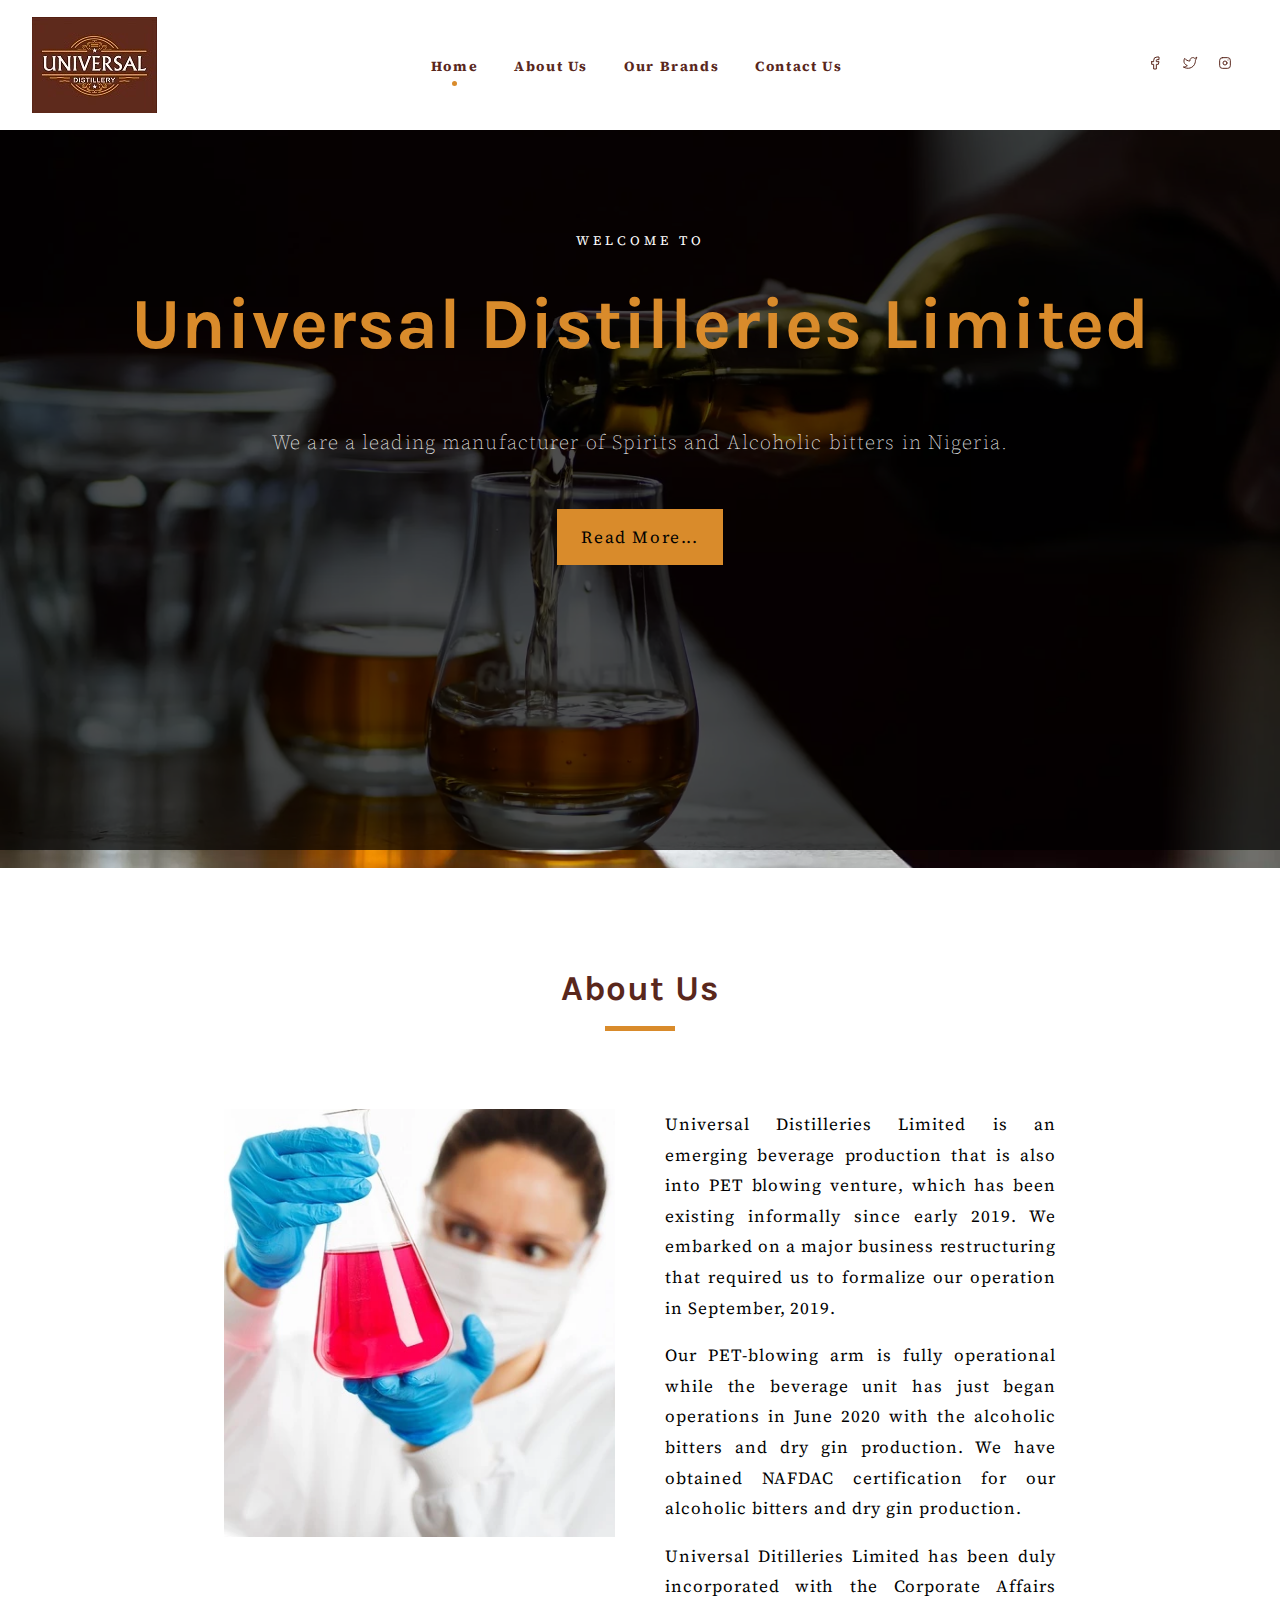
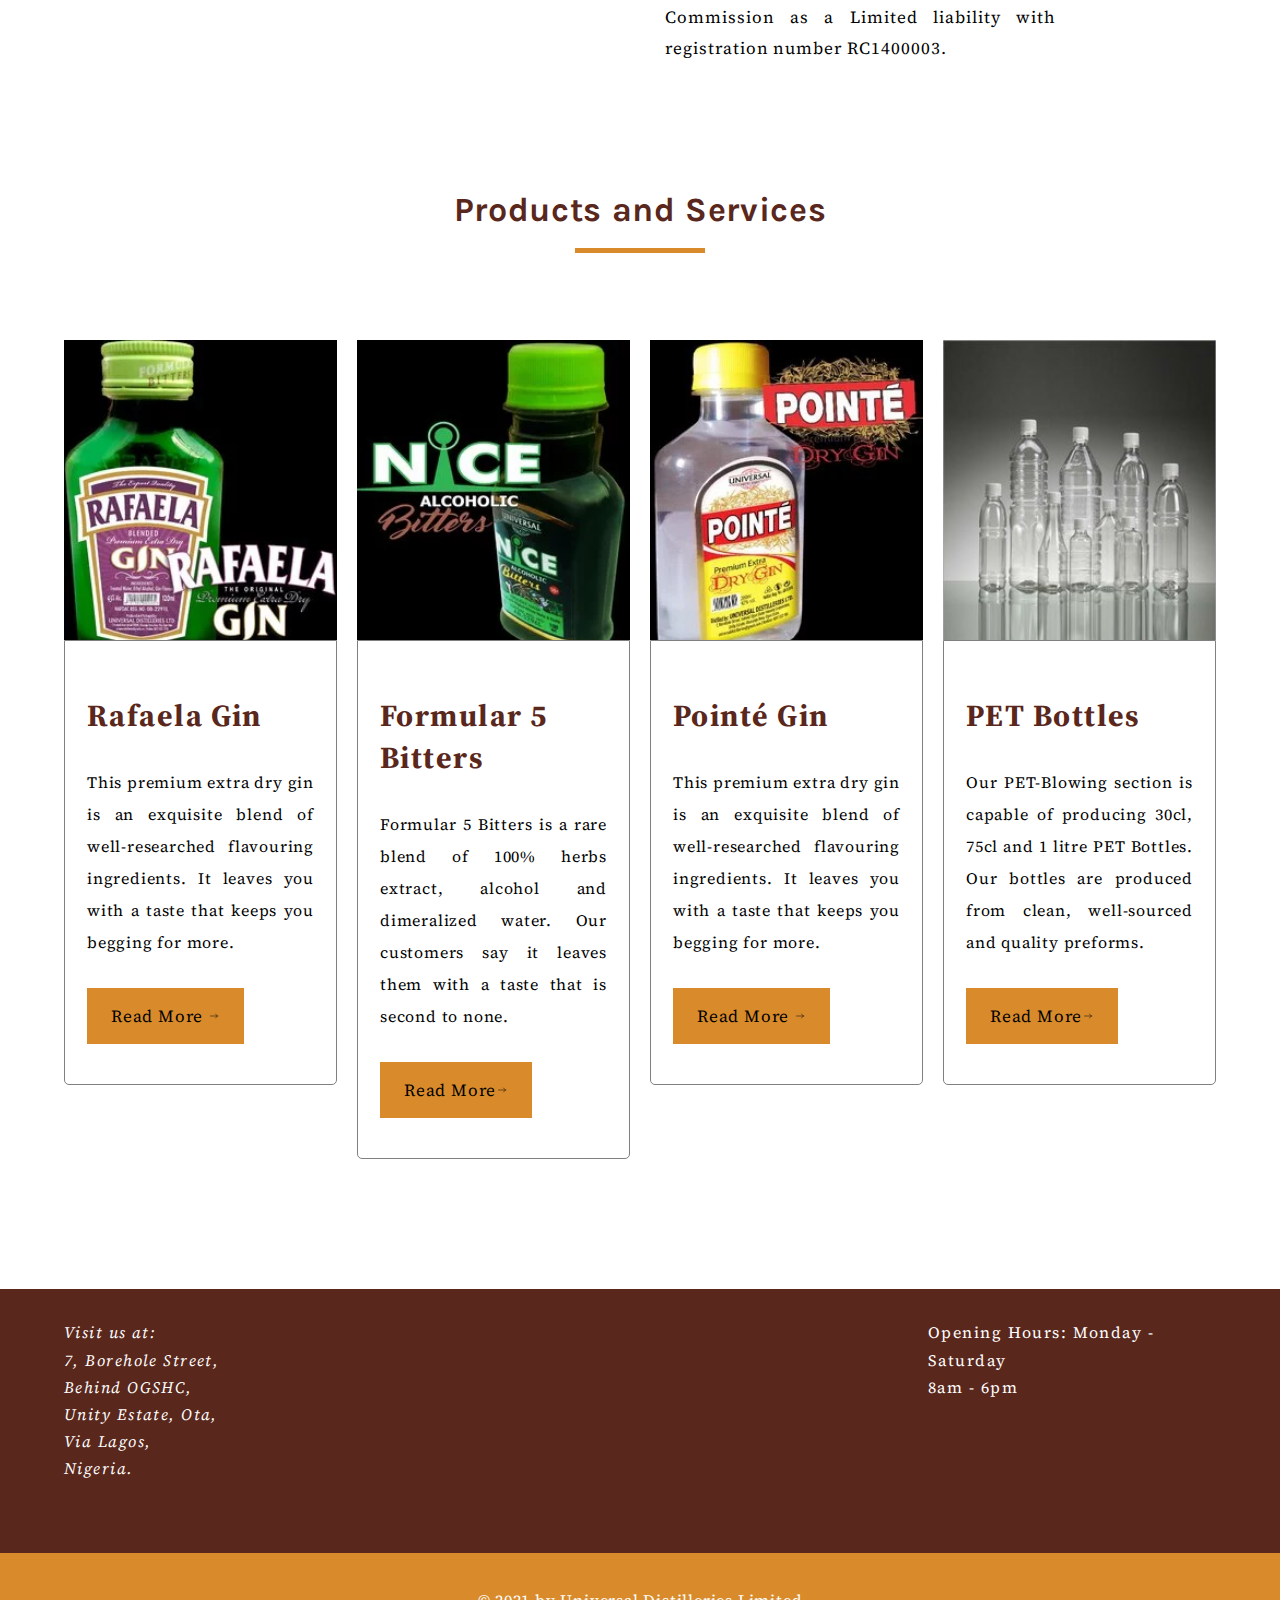
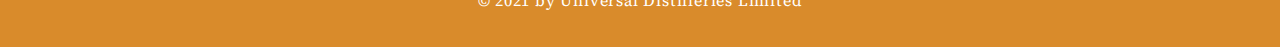
==== commit 32445eb4: "thursday changes" ====
--- a/index.html
+++ b/index.html
@@ -3,7 +3,9 @@
 <head>
 	<meta charset="UTF-8">
 	<meta name="viewport" content="width=device-width, maximum-scale=5.0">
-	<meta name="description" content="The offficial website Universal Distilleries Limited, an emerging beverage production business that is also into Pet-bottle blowing/production that has been existing since early 2019. ">
+	<link rel="preconnect" href="https://fonts.gstatic.com">
+	<link href="https://fonts.googleapis.com/css2?family=Karla:wght@400;700&family=Source+Serif+Pro:wght@300;400&display=swap" rel="stylesheet">
+	<meta name="description" content="The offficial website Universal Distilleries Limited, an emerging beverage production business that is also into Pet-bottle blowing/production that has been existing since early 2019.">
 	<title>Universal Distilleries</title>
 	<link rel="icon" href="images/favicon.webp" type="image/icon type">
 	<link rel="stylesheet" href="css/styles.css">
@@ -70,8 +72,8 @@
 	<main class="hero">
 		<div class="hero-overlay">
 			<p class="welcome">Welcome to</p>
-			<h2 class="hero-title">Universal Distilleries Limited</h2>
-			<h1 class="hero-subtitle">We are a leading manufacturer of Spirits and Alcoholic bitters in Nigeria.</h1>
+			<h1 class="hero-title">Universal Distilleries Limited</h1>
+			<h2 class="hero-subtitle">We are a leading manufacturer of Spirits and Alcoholic bitters in Nigeria.</h2>
 			<a href="about-us.html" class=""><button class="hero-button">Read More...</button></a>
 
 			<Div class="scroll-down" style="width: 1.5em; height: 1.5em; background-color: transparent; z-index: 80; 
@@ -89,15 +91,15 @@
 			</div>
 			<div class="about-info-container">
 				<p class="about-info">
-					Universal Distilleries Limited is an emerging beverage production business that is also into Pet-bottle blowing/production that has been existing informally since early 2019. We embarked on a major business restructuring that also required us to formalize our operation in September, 2019.
+					Universal Distilleries Limited is an emerging beverage production that is also into PET blowing venture, which has been existing informally since early 2019. We embarked on a major business restructuring that required us to formalize our operation in September, 2019.
 				</p>
 
 				<p class="about-info">
-					Our PET- bottle blowing/production arm is fully operational while the beverage arm has just began operations in June 2020 with the alcoholic bitters and dry gin production. We have obtained NAFDAC certification for our alcoholic bitters and dry gin production with all necessary conditions and documentations in place for attestation.
+					Our PET-blowing arm is fully operational while the beverage unit has just began operations in June 2020 with the alcoholic bitters and dry gin production. We have obtained NAFDAC certification for our alcoholic bitters and dry gin production.
 				</p>
 
 				<p class="about-info">
-					Universal Ditilleries Limited has been duly incorporated with the Corporate Affairs Commission as a Limited liability (RC1400003).
+					Universal Ditilleries Limited has been duly incorporated with the Corporate Affairs Commission as a Limited liability with registration number RC1400003.
 				</p>
 				
 			</div>
@@ -176,7 +178,7 @@
 				<div class="grid-item-info">
 					<h3 class="product-name">PET Bottles</h3>
 					<p class="product-description">
-						This premium extra dry gin is an exquisite blend of well-researched flavouring ingredients. It leaves you with a taste that keeps you begging for more.
+						Our PET-Blowing section is capable of producing 30cl, 75cl and 1 litre PET Bottles. Our bottles are produced from clean, well-sourced and quality preforms.
 					</p>
 					<a href="our-brands.html#pet-card" class="view-product-link">
 						<button class="product-button">
--- a/css/styles.css
+++ b/css/styles.css
@@ -264,7 +264,7 @@
 
 .scroll-down{
   left: 47%;
-  top: 99%;
+  top: 104%;
   transform: translateY(0%) rotate(45deg);
   opacity: 0;
 }
@@ -632,20 +632,26 @@
 	}
 
 	.about-image-container{
-		height: 26.25rem;
+		height:26.75rem;
 		background-image: url('../images/about-us.webp');
-		background-position: 20%;
+		background-position: center;
 		background-repeat: no-repeat;
 		background-size: cover;
 	}
 
 	.about-info-container{
 		padding: 0;
+
+	}
+
+	.about-info{
+		line-height: 1.8;
 	}
 
 	.products{
 		padding-bottom: 6.25rem;
 	}
+	
 	.product-grid{
 		margin-top: 6.875rem;
 		display: grid;
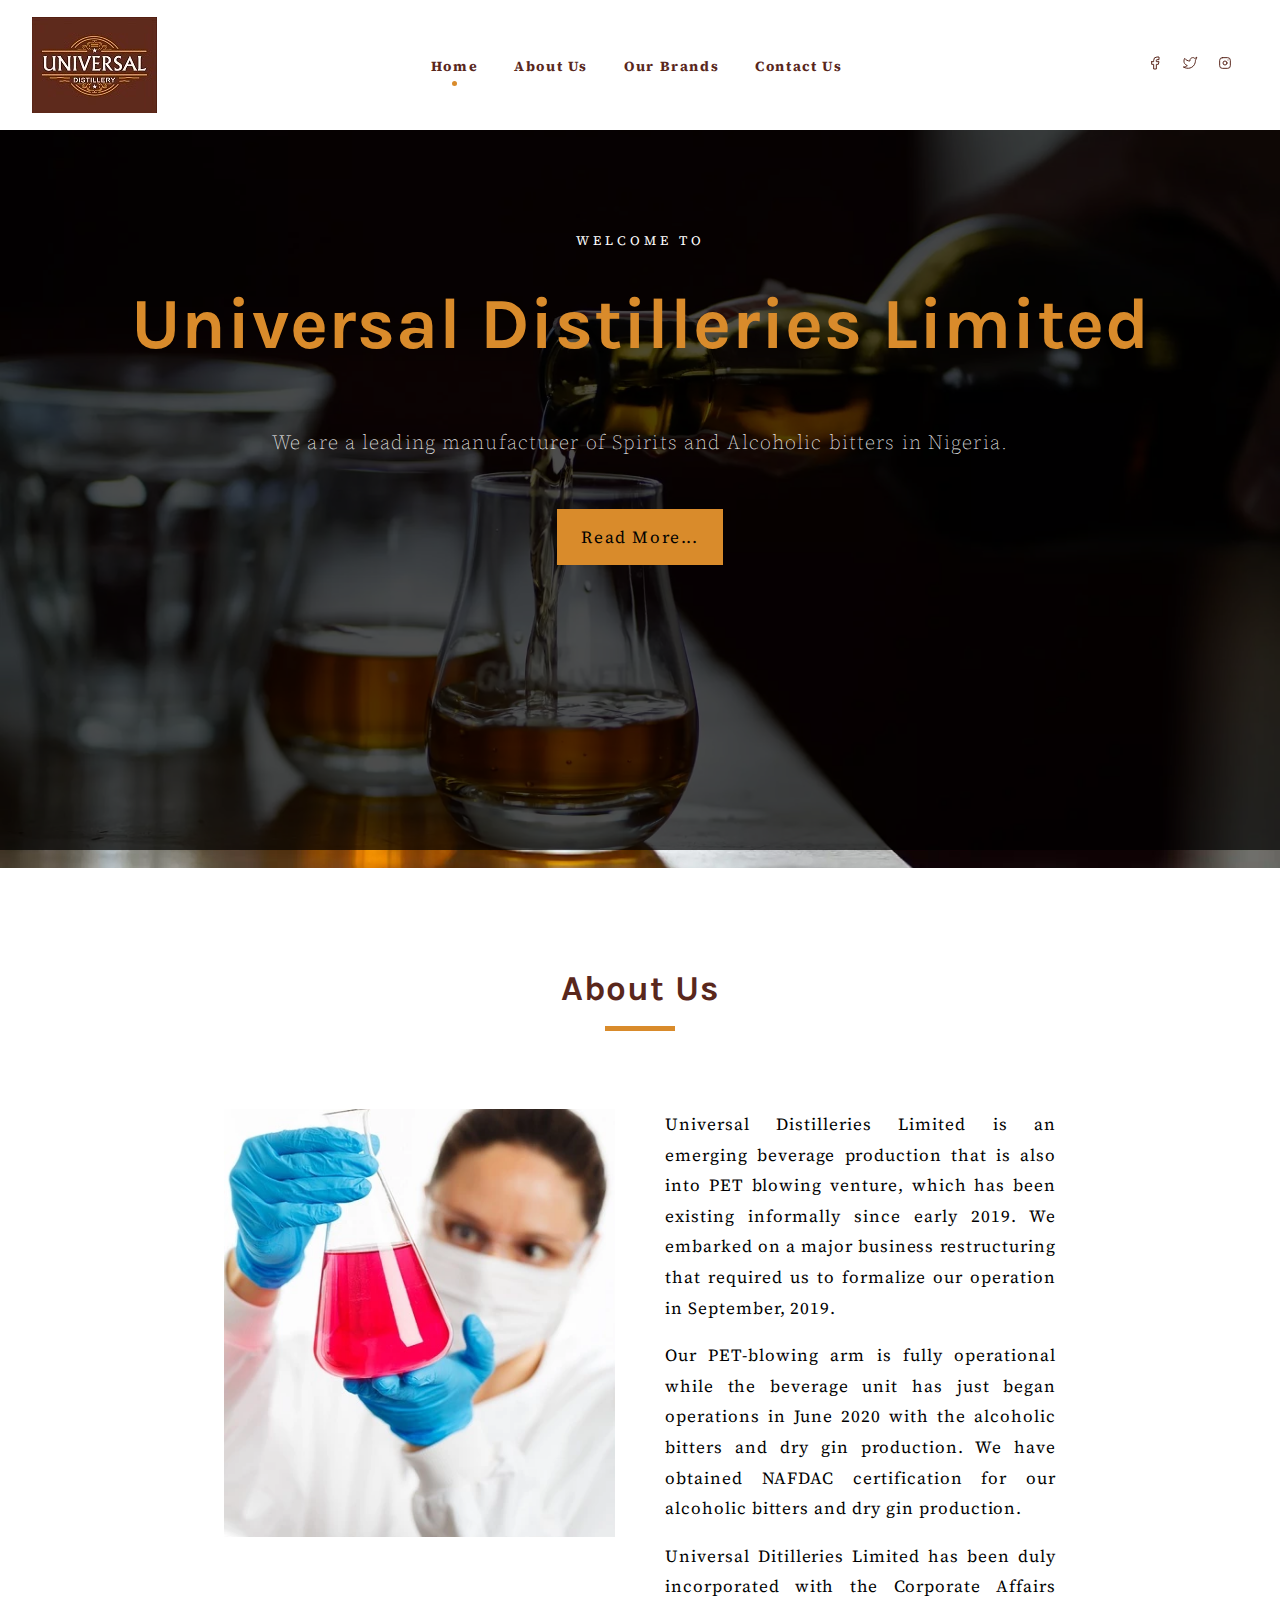
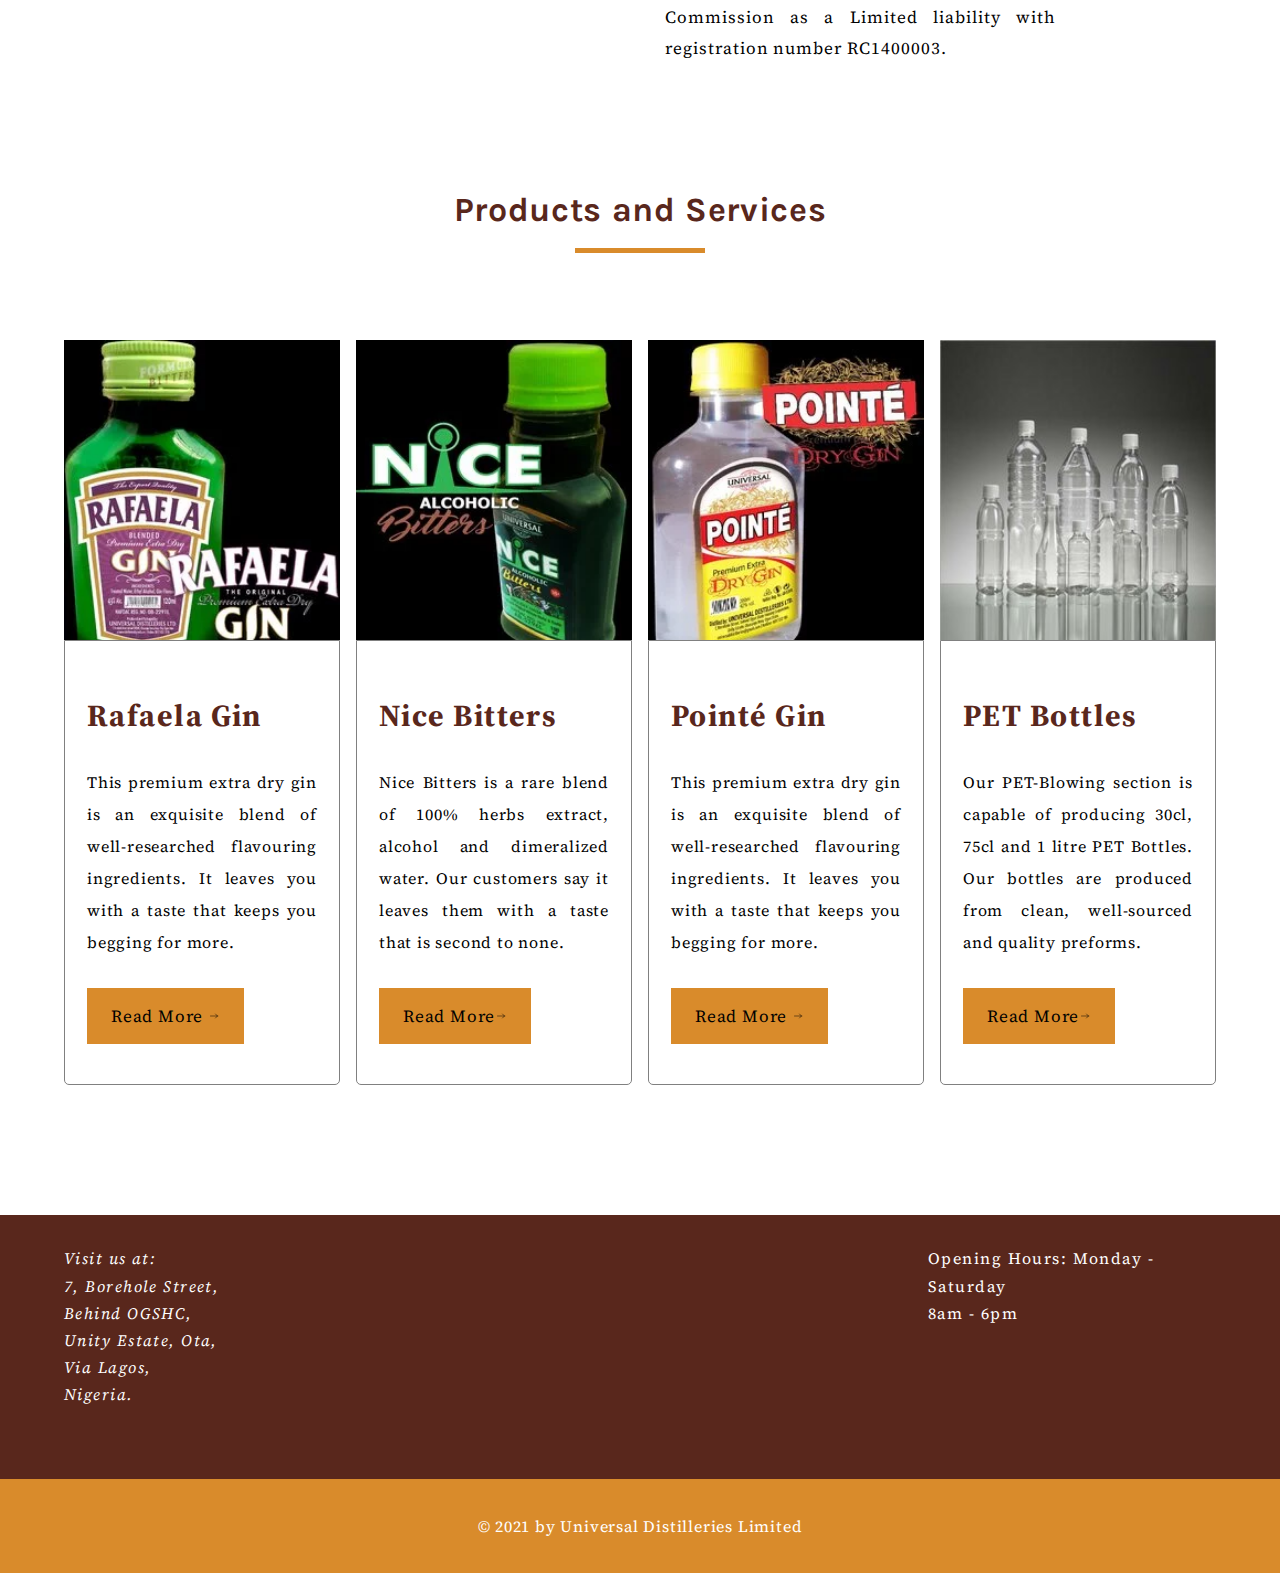
==== commit e861ed36: "another commit" ====
--- a/index.html
+++ b/index.html
@@ -137,8 +137,8 @@
 					
 				</div>
 				<div class="grid-item-info">
-					<h3 class="product-name">Formular 5 Bitters</h3>
-					<p class="product-description">Formular 5 Bitters is a rare blend of 100% herbs extract, alcohol and dimeralized water. Our customers say it leaves them with a taste that is second to none.</p>
+					<h3 class="product-name">Nice Bitters</h3>
+					<p class="product-description">Nice Bitters is a rare blend of 100% herbs extract, alcohol and dimeralized water. Our customers say it leaves them with a taste that is second to none.</p>
 					<a href="our-brands.html#formular-five-card" class="view-product-link">
 						<button class="product-button">
 							Read More<svg xmlns="http://www.w3.org/2000/svg" class="icon icon-tabler icon-tabler-arrow-narrow-right" width="12" height="12" viewBox="0 0 24 24" stroke-width="1" stroke="#000000" fill="none" stroke-linecap="round" stroke-linejoin="round">
--- a/css/styles.css
+++ b/css/styles.css
@@ -657,7 +657,7 @@
 		display: grid;
 		grid-template-columns: repeat(4,1fr);
 		grid-template-rows: 1fr;
-		grid-column-gap: 20px;
+		grid-column-gap: 16px;
 	}
 	.grid-item{
 		margin-bottom: 1.875rem;
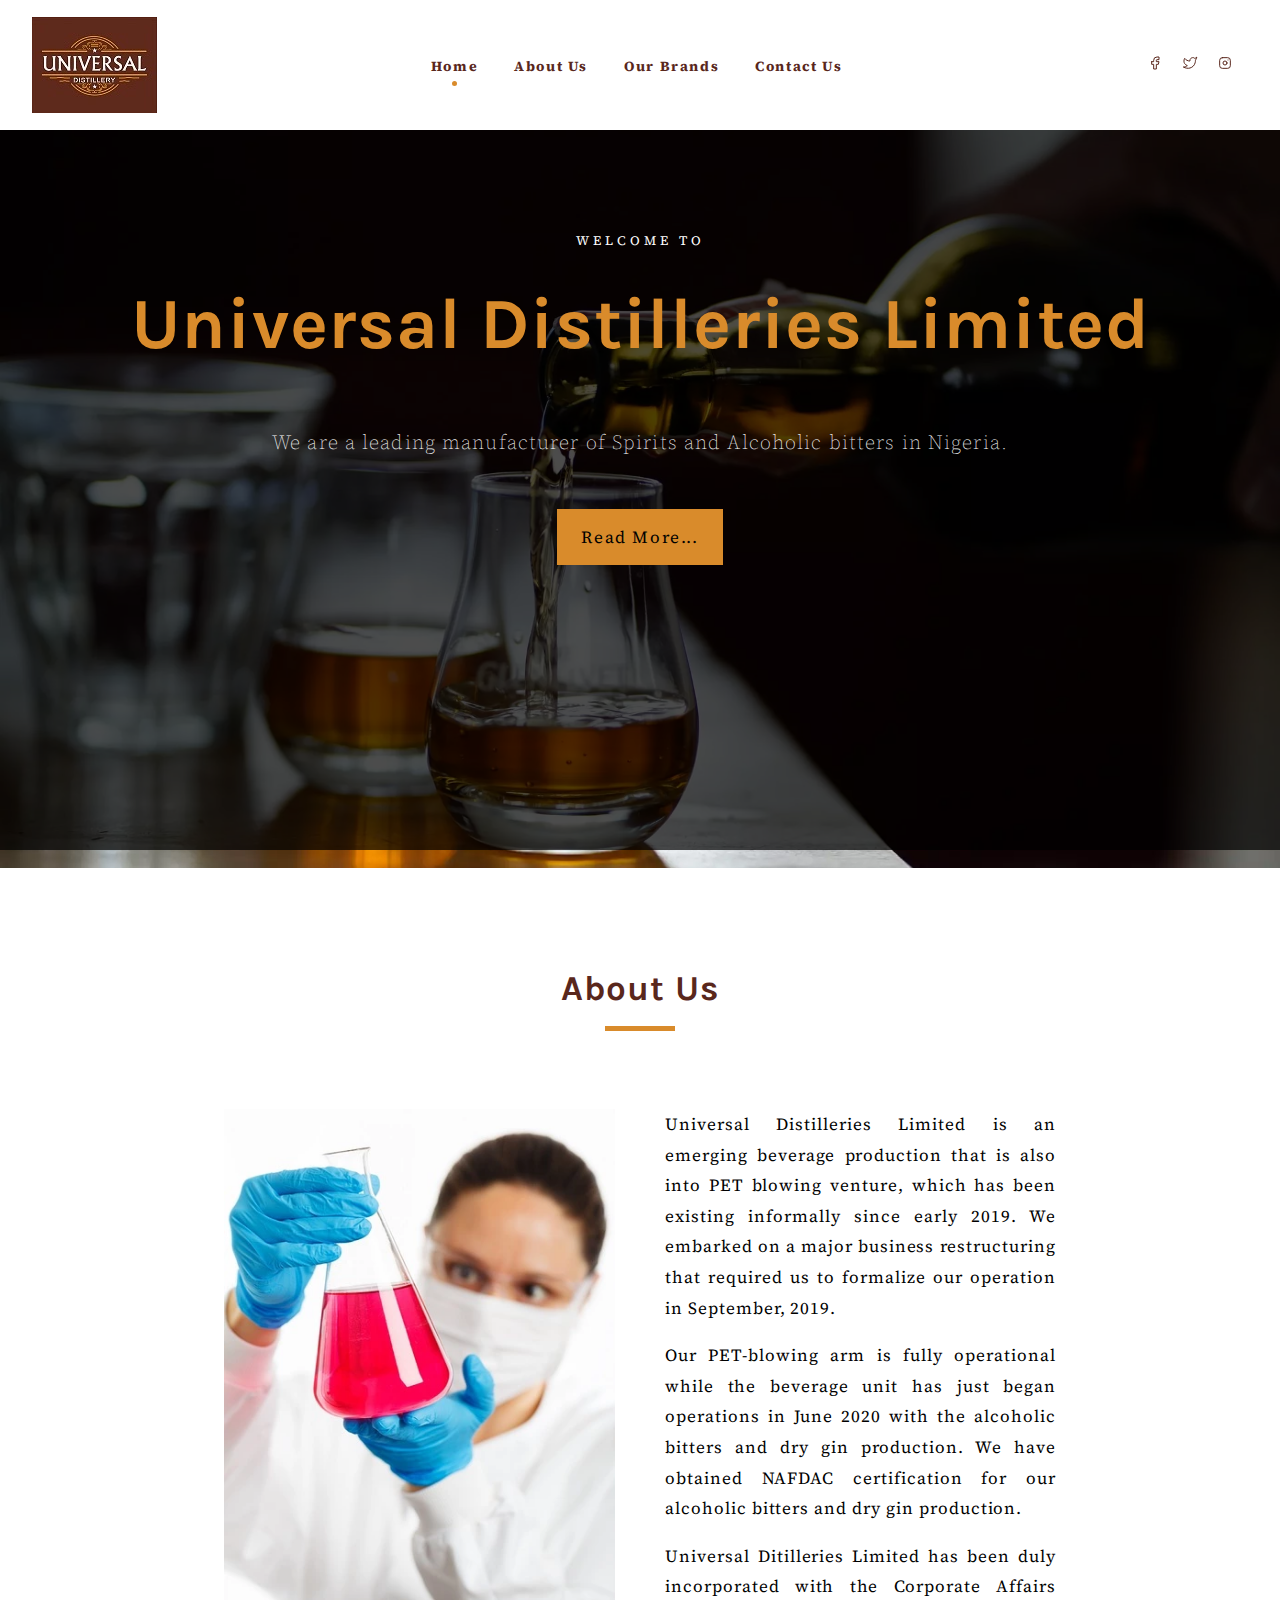
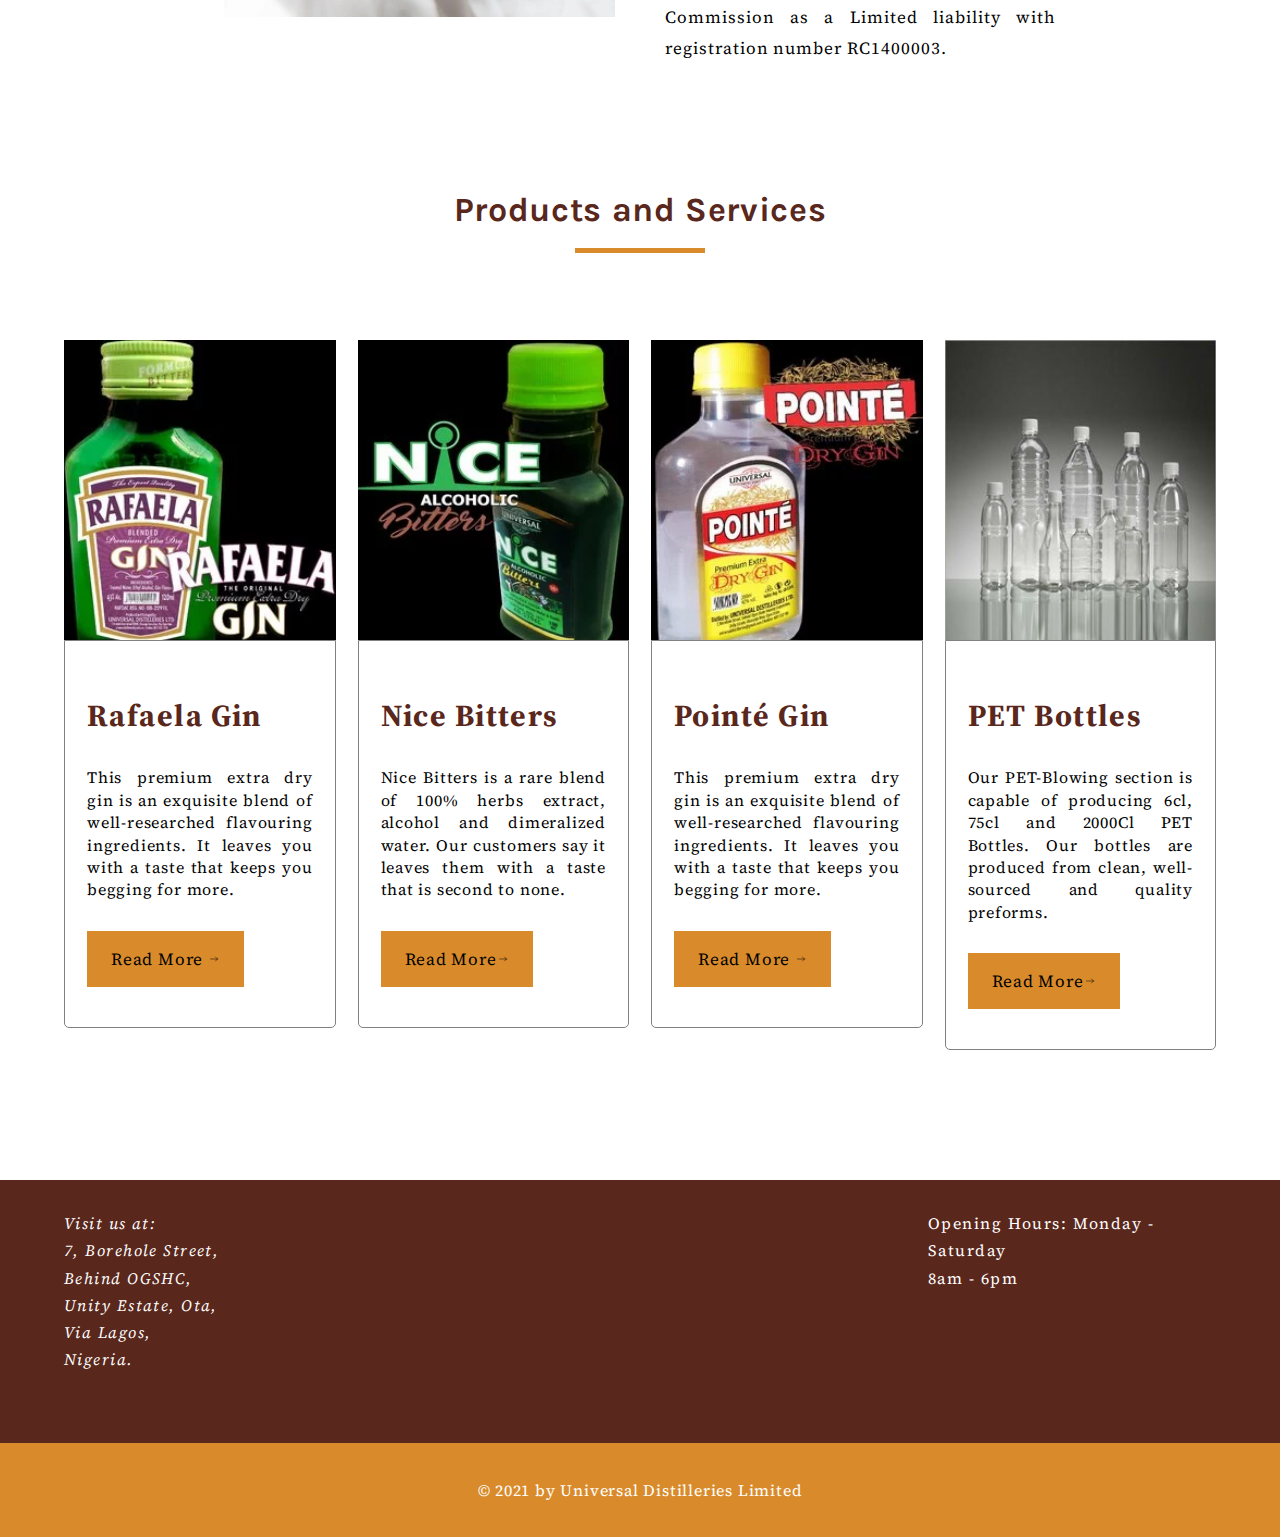
==== commit 53bb5e49: "commit" ====
--- a/index.html
+++ b/index.html
@@ -178,7 +178,7 @@
 				<div class="grid-item-info">
 					<h3 class="product-name">PET Bottles</h3>
 					<p class="product-description">
-						Our PET-Blowing section is capable of producing 30cl, 75cl and 1 litre PET Bottles. Our bottles are produced from clean, well-sourced and quality preforms.
+						Our PET-Blowing section is capable of producing 6cl, 75cl and 2000Cl PET Bottles. Our bottles are produced from clean, well-sourced and quality preforms.
 					</p>
 					<a href="our-brands.html#pet-card" class="view-product-link">
 						<button class="product-button">
--- a/css/styles.css
+++ b/css/styles.css
@@ -8,30 +8,24 @@
 	font-size: 16px;
 	overflow-x: hidden;
 }
-
 html:focus-within {
   scroll-behavior: smooth;
 }
-
 a{
 	text-decoration: none;
 }
-
 img{
 	display: block;
 	width: 100%;
 }
-
 .logo-img{
 	width: 125px;
 	height: 96px;
 }
-
 .container{
 	width: 90%;
 	margin: auto;
 }
-
 /** HEADER  **/
 
 nav{
@@ -46,11 +40,9 @@
 	left: 0;
 	right: 0;
 }
-
 .current-page{
 	position: relative;
 }
-
 .current-page::after{
 	content: '';
 	position: absolute;
@@ -65,29 +57,22 @@
 	margin: auto;
 	transform: translateY(12px);
 }
-
 .social{
 	display: none;
 }
-
 .social-link{
 	margin-left: 0.9375rem;
 	transition: all 300ms ease-in-out;
 }
-
 .social-link:hover{
 	opacity: 0.7;
 }
-
 .social-icon:hover{
 	transform: scale(1.05);
 }
-
 .menu{
 	display: block;
 }
-
-
 .hamburger{
 	width: 2.1666rem;
 	height: 0.125rem;
@@ -96,7 +81,6 @@
 	background-color: #59271c;
 	transition: 400ms ease-in-out;
 }
-
 .hamburger::before{
 	content: "";
 	width: 2.1666rem;
@@ -106,7 +90,6 @@
 	transform: translateY(-0.4375rem);
 	transition: 400ms ease-in-out;
 }
-
 .hamburger::after{
 	content: "";
 	width: 2.1666rem;
@@ -116,15 +99,12 @@
 	transform: translateY(0.4375rem);
 	transition: 400ms ease-in-out;
 }
-
 .header-links{
 	display: none;
 }
-
 .cta-link{
 	display: none;
 }
-
 .header-links a{
 	font-size: 0.875rem;
 	font-weight: 700;
@@ -135,38 +115,29 @@
 	padding-bottom: 0.625rem;
 	transition: all 300ms ease-in-out;
 }
-
 .mobile-links{
 	padding: 2.5rem 0;
 	font-size: 0.875rem; 
 	color: #59271c;
 	letter-spacing: 0.08rem;
 }
-
-
 .header-links a:first-child{
 	margin-left: 0;
 }
-
 .header-links a:hover {
 	opacity: 0.7;
 }
-
-
 .header.open .hamburger{
 	background-color: transparent;
 }
-
 .header.open .hamburger::before{
 	transform: rotate(45deg);
 	opacity: 1;
 }
-
 .header.open .hamburger::after{
 	transform: rotate(-45deg);
 	opacity: 1;
 }
-
 .cover{
 	background-image: linear-gradient(#d98b2b, transparent);
 	position:fixed;
@@ -177,7 +148,6 @@
 	opacity: 0;
 	visibility: hidden;
 }
-
 .mobile-menu{
 	display: flex;
 	flex-direction: column;
@@ -197,12 +167,9 @@
 	height: 65vh;
 	bottom: 3.125rem;
 }
-
 .show{
 	visibility: hidden;
 }
-
-
 /*Hero Section*/
 .hero{
 	min-height: 80vh;
@@ -211,14 +178,12 @@
 	background-size: cover;
 	background-repeat: no-repeat;
 }
-
 .hero-overlay{
 	min-height: 80vh;
 	background-color: rgba(0,0,0,0.7);
 	padding: 3.125rem 5% 1.975rem 5%;
 	text-align: center;
 }
-
 .welcome{
 	color: #ffffff;
 	font-size: 0.8125rem;
@@ -226,7 +191,6 @@
 	letter-spacing: 0.25rem;
 	margin-top: 1.875rem;
 }
-
 .hero-title{
 	color: #d98b2b;
 	font-family: 'Karla', sans-serif;
@@ -235,7 +199,6 @@
 	line-height: 1.4;
 	margin: 1.5625rem 0 2.1875rem 0;
 }
-
 .hero-subtitle{
 	color: #ffffff;
 	font-size: 1.25rem;
@@ -245,7 +208,6 @@
 	margin-bottom: 0;
 	margin: 3.125rem 0px 50px 0px;
 }
-
 .hero-button{
 	border: none;
 	padding: 1rem 1.5rem;
@@ -257,19 +219,15 @@
 	font-family: 'Source Serif Pro', serif;
 	transition: all 400ms ease-in-out;
 }
-
 .hero-button:hover{
 	border-radius: 1.5625rem;
 }
-
 .scroll-down{
   left: 47%;
   top: 104%;
   transform: translateY(0%) rotate(45deg);
   opacity: 0;
 }
-
-
 /*About Section*/
 
 .about-title{
@@ -295,17 +253,14 @@
 	background-color: #d98b2b;
 	transform: translateY(2.5rem);
 	margin: auto;
-
-}
-
+}
 .about-info-container{
 	padding: 0 0 1.875rem 0px;
 	line-height: 1.3rem;
 }
-
 .about-info{
 	margin-top: 0;
-	line-height: 1.6;
+	line-height: 1.3;
 	font-size: 1.0625rem;
 	text-align: justify;
 	text-justify: inter-word;
@@ -382,21 +337,18 @@
 	margin: auto;
 
 }
-
 .product-name{
 	font-size: 1.9166rem;
 	letter-spacing: 0.09rem;
 	color: #59271c;
 }
-
 .product-description{
 	font-weight: 400;
 	text-align: justify;
-	line-height: 2;
+	line-height: 1.4;
 	letter-spacing: 0.05rem;
 	margin-bottom: 1.875rem;
 }
-
 .product-button{
 	background-color: #d98b2b;
 	border: none;
@@ -407,29 +359,24 @@
 	font-family: 'Source Serif Pro', serif;
 	transition: all 400ms ease-in-out;
 }
-
 .product-button:hover{
 	border-radius: 3.125rem;
 }
-
 /* Footer Section*/
 .footer{
 	background-color: #59271c;
 	color: #ffffff;
 	padding: 1.875rem 5% 1.875rem 5%;
 }
-
 address{
 	line-height: 1.7;
 	letter-spacing: 0.09rem;
 	margin-bottom: 2.5rem;
 }
-
 .opening-hours{
 	line-height: 1.7;
 	letter-spacing: 0.09rem;
 }
-
 .copyright{
 	padding: 1.25rem 5% 1.25rem 5%;
 	text-align: center;
@@ -437,15 +384,12 @@
 	color: #00000099;
 	letter-spacing: 0.05rem;
 }
-
-
 /* About Us Page*/
 
 .about-us-container,
 .our-brands-container{
 	margin: 3.125rem 0px 6.25rem 0px;
 }
-
 .content{
 	display: none;
 	padding: 1.875rem 0px;
@@ -456,12 +400,10 @@
 	text-align: justify;
 	transition: all 200ms ease-in-out;
 }
-
 .display-image{
 	width: 75%;
 	margin: auto;
 }
-
 .collapsible{
 	display: block;
 	border: none;
@@ -479,7 +421,6 @@
 	margin-bottom: 0.1875rem;
 	transition: all 200ms ease-in-out;
 }
-
 /* Our Brands page*/
 
 .product-wrapper{
@@ -529,7 +470,7 @@
 	background-image: url('../images/contact-hero.webp');
 	background-position: right;
 	background-size: cover;
-	height: 61vh;
+	height: 62vh;
 	text-align: center;
 }
 
@@ -632,7 +573,7 @@
 	}
 
 	.about-image-container{
-		height:26.75rem;
+		height:31.75rem;
 		background-image: url('../images/about-us.webp');
 		background-position: center;
 		background-repeat: no-repeat;
@@ -657,7 +598,7 @@
 		display: grid;
 		grid-template-columns: repeat(4,1fr);
 		grid-template-rows: 1fr;
-		grid-column-gap: 16px;
+		grid-column-gap: 22px;
 	}
 	.grid-item{
 		margin-bottom: 1.875rem;
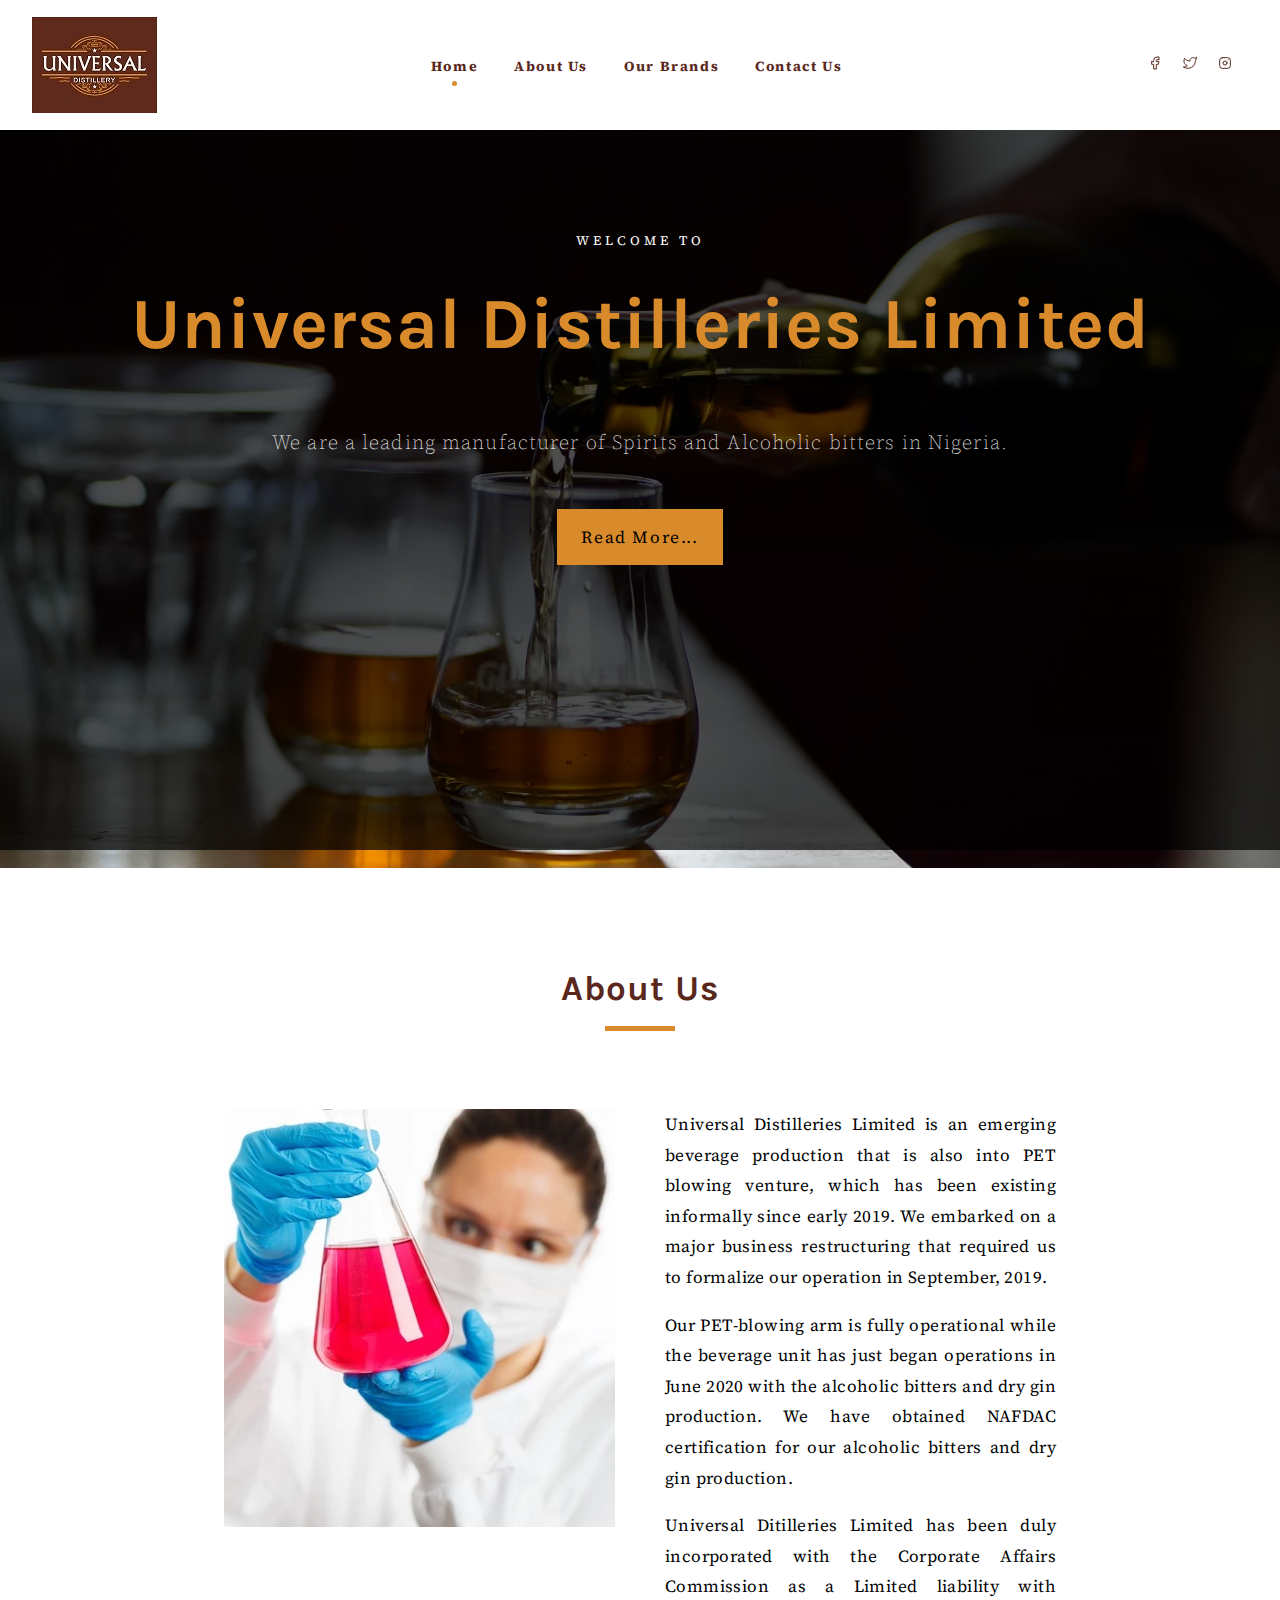
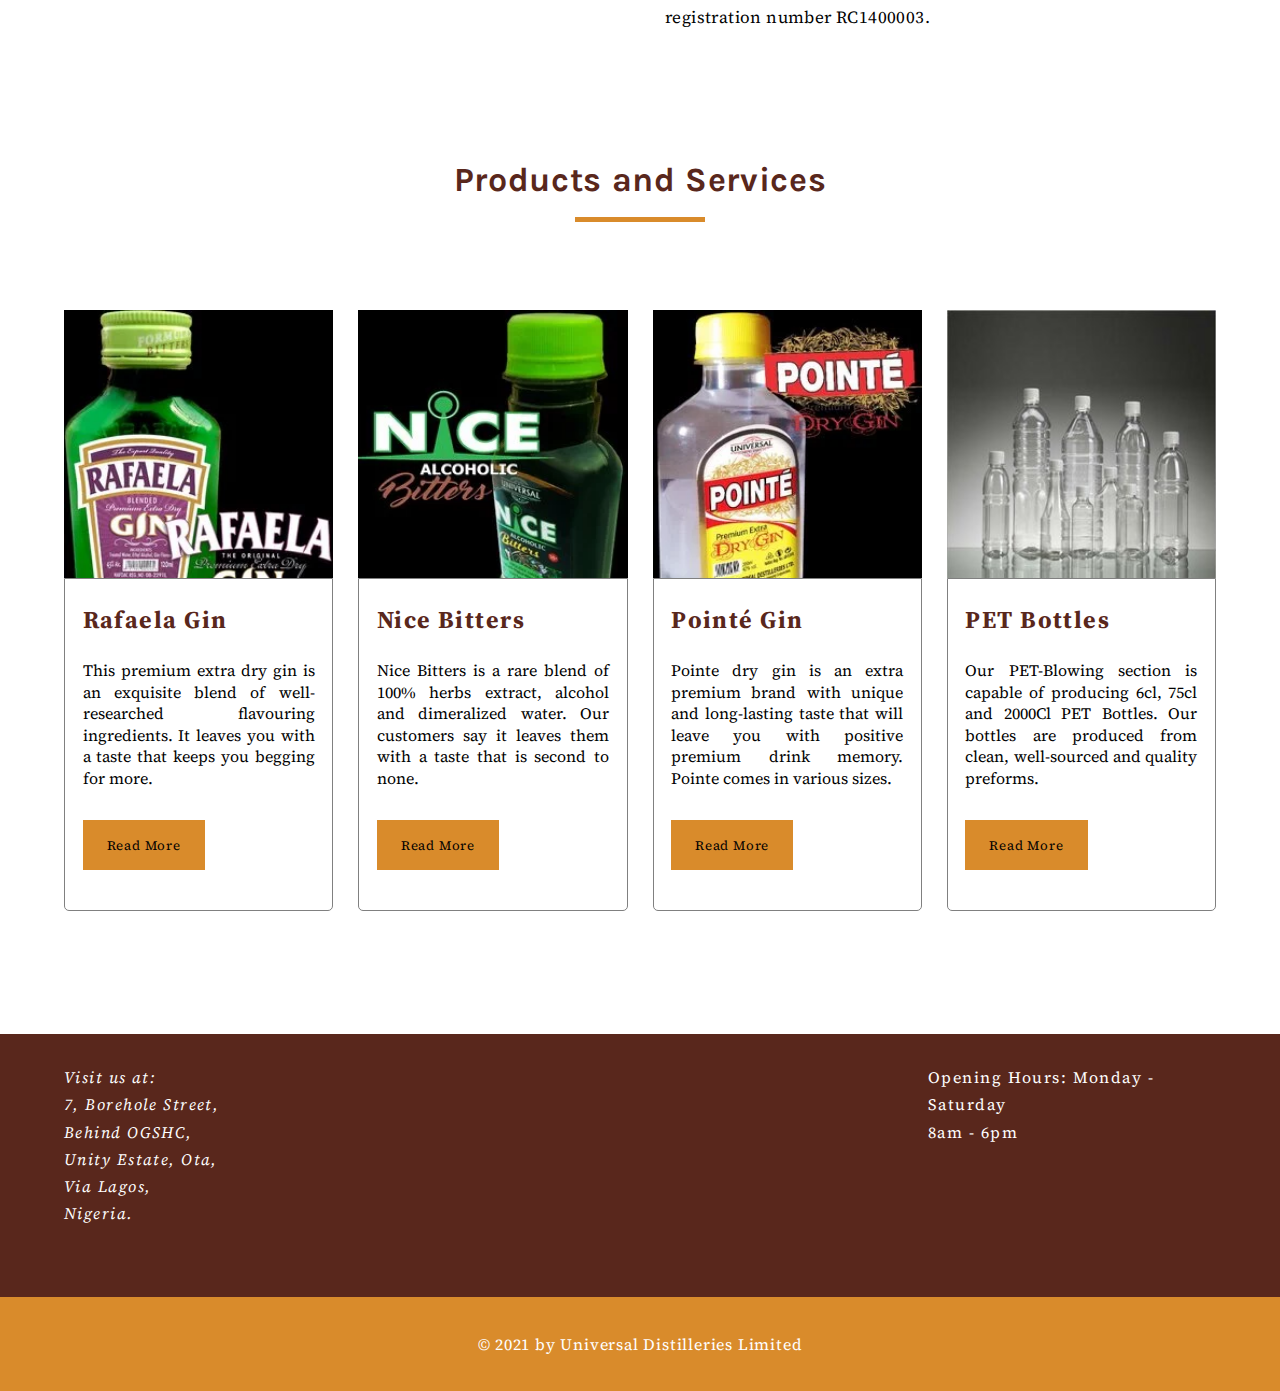
==== commit 49d4a27d: "another commit" ====
--- a/index.html
+++ b/index.html
@@ -121,12 +121,6 @@
 					</p>
 					<a href="our-brands.html#rafaela-card" class="view-product-link" onclick="openRafaela()">
 						<button class="product-button" >Read More
-							<svg xmlns="http://www.w3.org/2000/svg" class="icon icon-tabler icon-tabler-arrow-narrow-right" width="12" height="12" viewBox="0 0 24 24" stroke-width="1" stroke="#000000" fill="none" stroke-linecap="round" stroke-linejoin="round">
-							 <path stroke="none" d="M0 0h24v24H0z" fill="none"/>
-							 <line x1="5" y1="12" x2="19" y2="12" />
-							 <line x1="15" y1="16" x2="19" y2="12" />
-							 <line x1="15" y1="8" x2="19" y2="12" />
-							</svg>
 						</button>
 					</a>
 				</div>
@@ -141,12 +135,7 @@
 					<p class="product-description">Nice Bitters is a rare blend of 100% herbs extract, alcohol and dimeralized water. Our customers say it leaves them with a taste that is second to none.</p>
 					<a href="our-brands.html#formular-five-card" class="view-product-link">
 						<button class="product-button">
-							Read More<svg xmlns="http://www.w3.org/2000/svg" class="icon icon-tabler icon-tabler-arrow-narrow-right" width="12" height="12" viewBox="0 0 24 24" stroke-width="1" stroke="#000000" fill="none" stroke-linecap="round" stroke-linejoin="round">
-							 <path stroke="none" d="M0 0h24v24H0z" fill="none"/>
-							 <line x1="5" y1="12" x2="19" y2="12" />
-							 <line x1="15" y1="16" x2="19" y2="12" />
-							  <line x1="15" y1="8" x2="19" y2="12" />
-							</svg>
+							Read More
 						</button>
 					</a>
 				</div>
@@ -157,15 +146,11 @@
 				</div>
 				<div class="grid-item-info">
 					<h3 class="product-name">Point&eacute; Gin</h3>
-					<p class="product-description">This premium extra dry gin is an exquisite blend of well-researched flavouring ingredients. It leaves you with a taste that keeps you begging for more.</p>
+					<p class="product-description">Pointe dry gin is an extra premium brand with unique and long-lasting taste that will leave you with positive premium drink memory. Pointe comes in various sizes.
+					</p>
 					<a href="our-brands.html#pointe-card" class="view-product-link">
 						<button class="product-button">
-							Read More <svg xmlns="http://www.w3.org/2000/svg" class="icon icon-tabler icon-tabler-arrow-narrow-right" width="12" height="12" viewBox="0 0 24 24" stroke-width="1" stroke="#000000" fill="none" stroke-linecap="round" stroke-linejoin="round">
-							 <path stroke="none" d="M0 0h24v24H0z" fill="none"/>
-							 <line x1="5" y1="12" x2="19" y2="12" />
-							 <line x1="15" y1="16" x2="19" y2="12" />
-							 <line x1="15" y1="8" x2="19" y2="12" />
-							</svg>
+							Read More
 					</button>
 					</a>
 				</div>
@@ -182,12 +167,7 @@
 					</p>
 					<a href="our-brands.html#pet-card" class="view-product-link">
 						<button class="product-button">
-							Read More<svg xmlns="http://www.w3.org/2000/svg" class="icon icon-tabler icon-tabler-arrow-narrow-right" width="12" height="12" viewBox="0 0 24 24" stroke-width="1" stroke="#000000" fill="none" stroke-linecap="round" stroke-linejoin="round">
-							  <path stroke="none" d="M0 0h24v24H0z" fill="none"/>
-							  <line x1="5" y1="12" x2="19" y2="12" />
-							  <line x1="15" y1="16" x2="19" y2="12" />
-							  <line x1="15" y1="8" x2="19" y2="12" />
-							</svg>
+							Read More
 						</button>
 					</a>
 				</div>
--- a/css/styles.css
+++ b/css/styles.css
@@ -260,11 +260,11 @@
 }
 .about-info{
 	margin-top: 0;
-	line-height: 1.3;
+	line-height: 1.4;
 	font-size: 1.0625rem;
 	text-align: justify;
 	text-justify: inter-word;
-	letter-spacing: 0.06rem;
+	letter-spacing: 0.025rem;
 }
 
 /* Products and Services Section*/
@@ -274,7 +274,7 @@
 }
 
 .grid-item-image-container{
-	height: 18.75rem;
+	height: 16.75rem;
 }
 
 .rafaela{
@@ -307,7 +307,7 @@
 
 .grid-item-info{
 	border: 1px solid grey;
-	padding: 1.375rem 1.375rem 2.5rem 1.375rem;
+	padding: 0rem 1.1rem 2.5rem 1.1rem;
 	border-radius: 0px 0px 0.3125rem 0.3125rem;
 }
 
@@ -338,15 +338,14 @@
 
 }
 .product-name{
-	font-size: 1.9166rem;
+	font-size: 1.5166rem;
 	letter-spacing: 0.09rem;
 	color: #59271c;
 }
 .product-description{
 	font-weight: 400;
 	text-align: justify;
-	line-height: 1.4;
-	letter-spacing: 0.05rem;
+	line-height: 1.35;
 	margin-bottom: 1.875rem;
 }
 .product-button{
@@ -355,7 +354,7 @@
 	cursor: pointer;
 	padding: 1rem 1.5rem;
 	letter-spacing: 0.05rem;
-	font-size: 1.0625rem;
+	font-size: 0.825rem;
 	font-family: 'Source Serif Pro', serif;
 	transition: all 400ms ease-in-out;
 }
@@ -526,6 +525,38 @@
 
 
 /* Media Query*/
+
+@media (min-width: 768px) and (max-width: 59rem),
+		(min-height: 768px) and (max-height: 59rem){
+			.hero{
+				min-height: 40vh;
+			}
+
+			.hero-overlay{
+				min-height: 40vh;
+			}
+
+			.scroll-down{
+				top: 560px;
+				left: 48.7%;
+			}
+
+			.product-grid{
+				display: grid;
+				grid-template-columns: repeat(2, 1fr);
+				grid-gap: 35px;
+			}
+
+			.contact-hero{
+				height: 40vh;
+			}
+
+			.contact-us-overlay{
+				height: 34vh;
+			}
+		}
+
+
 @media (min-width: 60rem){
 	.header-links{
 		display: block;
@@ -554,7 +585,7 @@
 
 	.scroll-down{
 	  left: 49.1%;
-	  top: 90%;
+	  top: 650px;
 	  transform: translateY(0%) rotate(45deg);
 	  opacity: 0;
 	}
@@ -573,7 +604,7 @@
 	}
 
 	.about-image-container{
-		height:31.75rem;
+		height:26.15rem;
 		background-image: url('../images/about-us.webp');
 		background-position: center;
 		background-repeat: no-repeat;
@@ -598,10 +629,10 @@
 		display: grid;
 		grid-template-columns: repeat(4,1fr);
 		grid-template-rows: 1fr;
-		grid-column-gap: 22px;
+		grid-column-gap: 25px;
 	}
 	.grid-item{
-		margin-bottom: 1.875rem;
+		margin-bottom: 1.475rem;
 	}
 	footer{
 		padding-top: 3.125rem;
@@ -626,6 +657,8 @@
 	}
 
 }
+
+
 
 @keyframes fade-in {
 	from{
